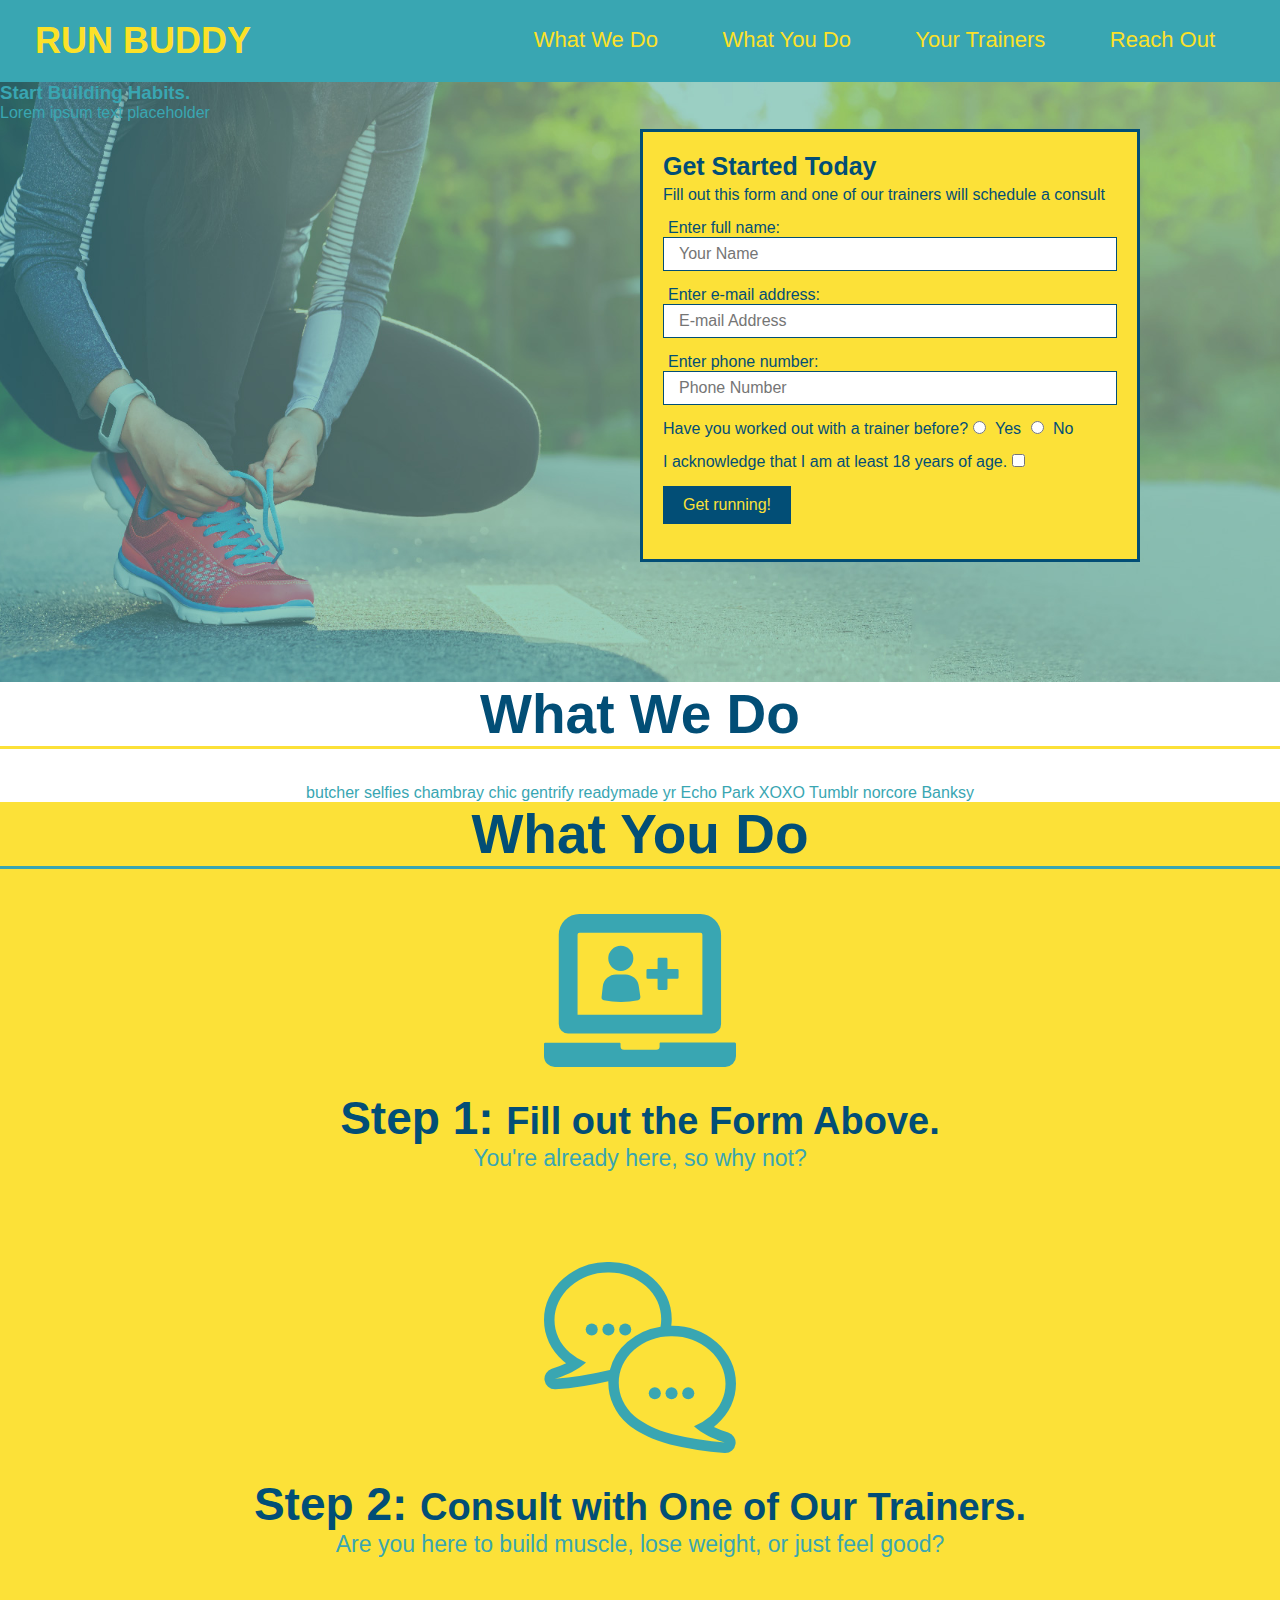
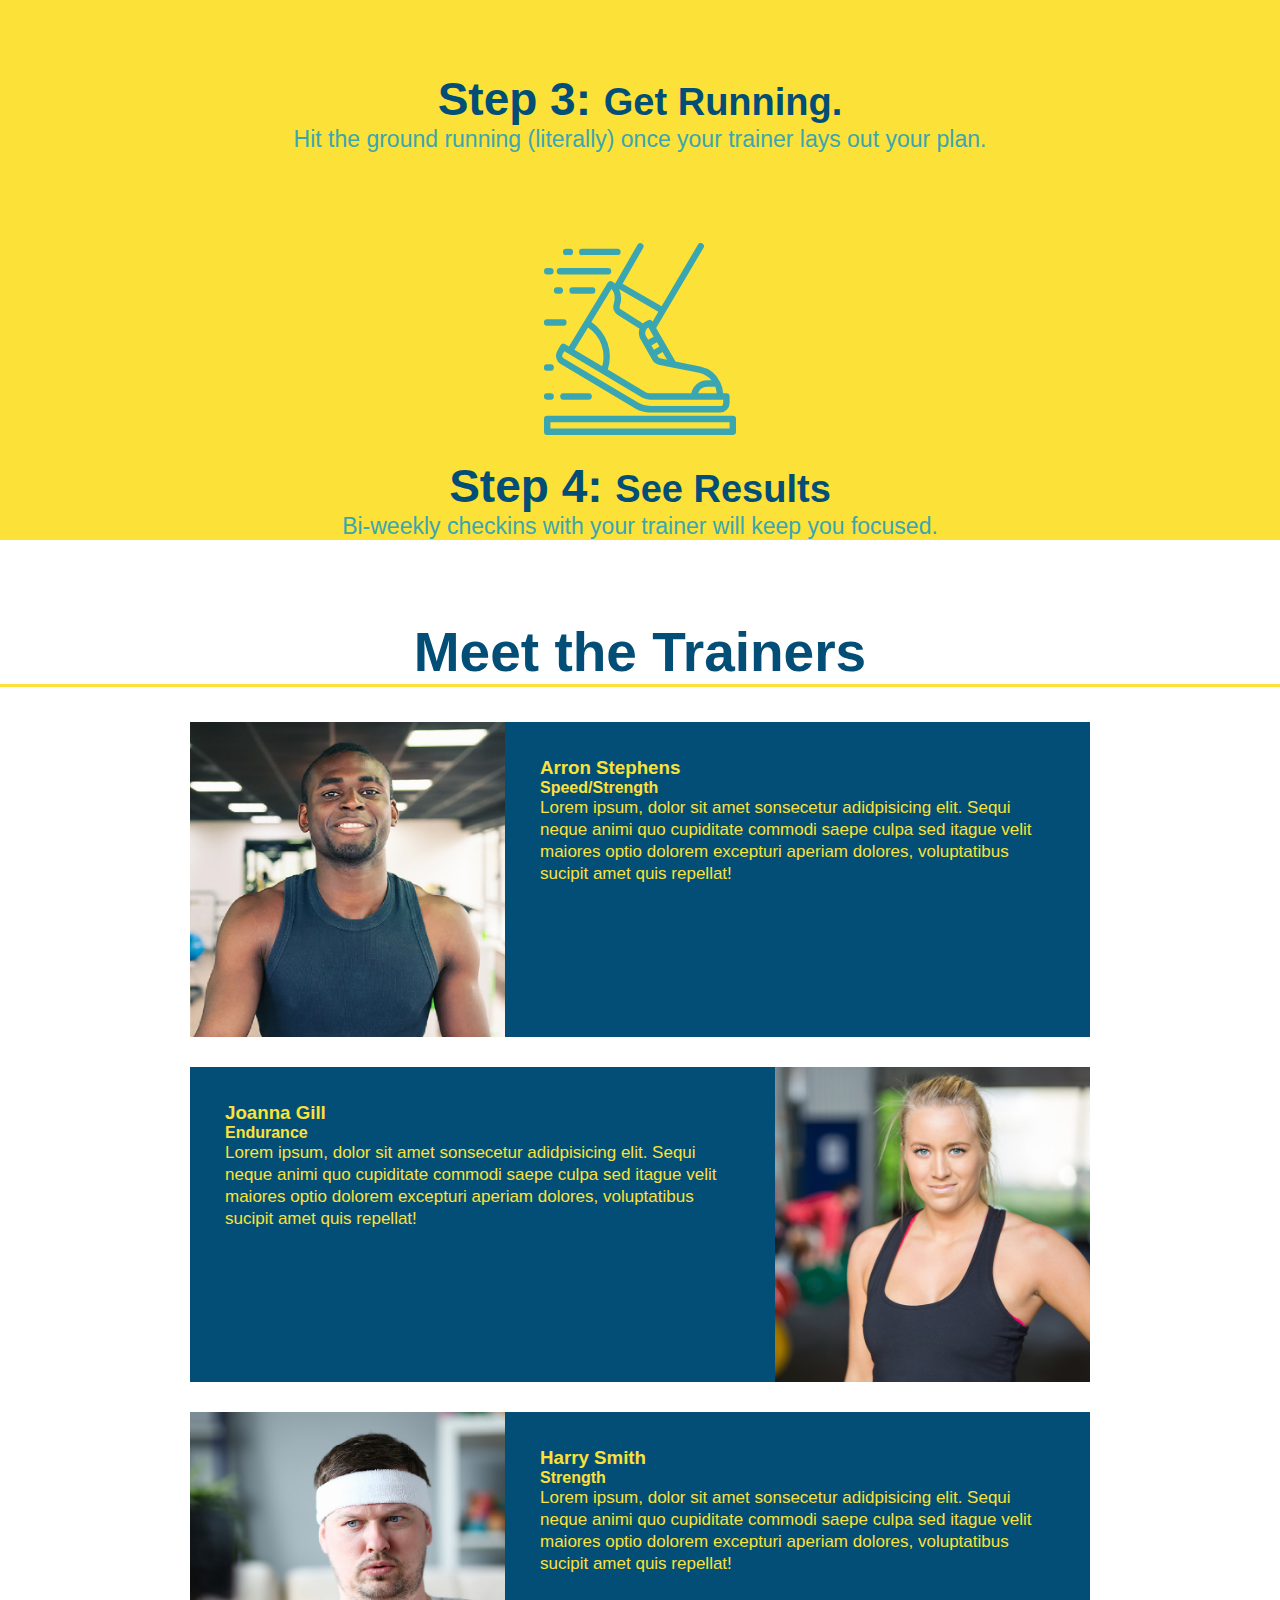
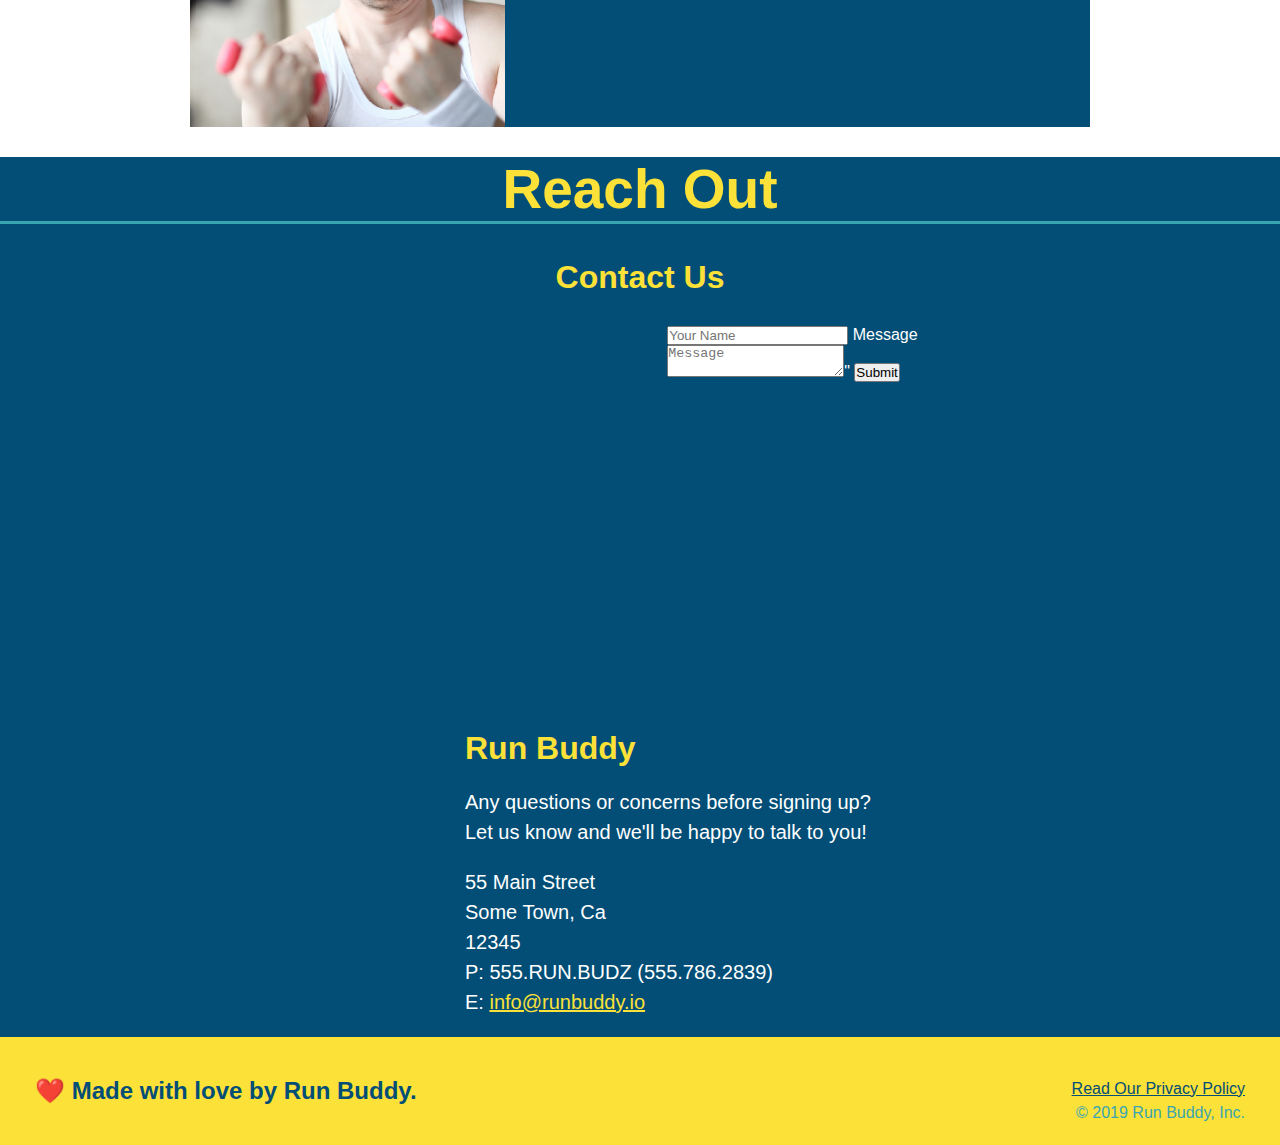
==== index.html @ 31c767a0 "add contact form" ====
<!DOCTYPE HTML>

<html lang="en">
    <head>
        <meta charset="UTF-8" />
        <title>Run Buddy</title>

        <link rel="stylesheet" href="./assets/css/style.css" />
    </head>
    <body>
       <!-- navigation-->  
        <header>
            <h1>
                <a href="/">RUN BUDDY</a>
            </h1>
            <nav>
                <!-- Unordered list element -->
                <ul>
                    <!-- List item element-->
                    
                    <li>
                        <!-- Anchor element -->
                        <a href="#what-we-do">What We Do</a>
                    </li>

                    <li>
                        <a href="#what-you-do">What You Do</a>
                    </li>

                    <li>
                        <a href="#your-trainers">Your Trainers</a>
                    </li>

                    <li>
                        <a href="#reach-out">Reach Out</a>
                    </li>
                </ul>
            </nav>
        </header>
        
        <!-- hero/jumbotron-->
        <section class="hero">
            <div>
                <h3>Start Building Habits.
                </h3>
                <p>Lorem ipsum text placeholder</p>
            </div>
            <div class="hero-form">
                <h3>Get Started Today</h3>
                <p>Fill out this form and one of our trainers will schedule a consult</p>
           <!-- Add form element -->
            <form>
                <label for="name"> Enter full name:</label>
                <input type="text" placeholder="Your Name" name="Name" id="name" class="form-input">
                <label for="email"> Enter e-mail address:</label>
                <input type="email" placeholder="E-mail Address" name="E-mail" id="email" class="form-input">
                <label for="phone"> Enter phone number:</label>
                <input type="tel" placeholder="Phone Number"   name="Phone Number" id="phone" class="form-input">
                <p>
                    Have you worked out with a trainer before?
                    <input type="radio" name="trainer-confirm" id="trainer-yes"  />
                    <label for="trainer-yes">Yes</label>
                    <input type="radio" name="trainer-confirm" id="trainer-no"  />
                    <label for="trainer-no">No</label>
                </p>
                <p>
                    I acknowledge that I am at least 18 years of age.
                    <input type="checkbox" name="age-verification" id="checkbox"  />
                </p>
                <p> 
                    <button type="submit">
                    Get running!
                    </button>
                </p>
            </form>
            </div>
        </section>

        <!-- "what we do" section-->
        <section id="what-we-do" class="intro">
            <h2 class="section-title primary-border">What We Do</h2>
            <p>
                butcher selfies chambray chic gentrify readymade yr Echo Park XOXO Tumblr norcore Banksy
            </p>
        </section>

        <!-- "what you do" section-->
        <section id="what-you-do" class="steps">
            <h2 class="section-title secondary-border">What You Do</h2>

            <div>
               <!--- insert this img element -->
               <img src= "./assets/images/step-1.svg" alt="" />
                <h3>Step 1: <span>Fill out the Form Above.</span></h3>
                <p>You're already here, so why not?</p>
            </div>

            <div>
                <img src="./assets/images/step-2.svg" alt=""  />
                <h3>Step 2: <span>Consult with One of Our Trainers.</span></h3>
                <p>Are you here to build muscle, lose weight, or just feel good?</p>
            
            </div>
            <div>
                <img src=".assets/images/step-3.svg" alt=""  />
                <h3>Step 3: <span>Get Running.</span></h3>
                <p>Hit the ground running (literally) once your trainer lays out your plan.</p>
            </div>

            <div>
                <img src="./assets/images/step-3.svg"  alt=""  />
                <h3>Step 4: <span>See Results</span></h3>
                <p>Bi-weekly checkins with your trainer will keep you focused.</p>
            </div>
        </section>

        <!-- "meet the trainers" section -->
        <section id="your-trainers" class="trainers">
            <h2 class="section-title primary-border">
                Meet the Trainers
            </h2>

            <!-- first trainer bio -->
            <article class="trainer">
                <img src="./assets/images/trainer-1.jpg" alt="Arron Stephens in his workout clothes, ready to pump iron"  />
                <div class="trainer-bio text-left">
                    <h3>Arron Stephens</h3>
                    <h4>Speed/Strength</h4>
                    <p>
                        Lorem ipsum, dolor sit amet sonsecetur adidpisicing elit.  Sequi neque animi quo cupiditate commodi saepe culpa sed
                        itague velit maiores optio dolorem excepturi aperiam dolores, voluptatibus sucipit amet quis repellat!
                    </p>
                </div>
            </article>

            <!-- second trainer bio -->
            <article class="trainer">
                <div class="trainer-bio text-left">
                    <h3>Joanna Gill</h3>
                    <h4>Endurance</h4>
                    <p>
                        Lorem ipsum, dolor sit amet sonsecetur adidpisicing elit.  Sequi neque animi quo cupiditate commodi saepe culpa sed
                        itague velit maiores optio dolorem excepturi aperiam dolores, voluptatibus sucipit amet quis repellat!
                    </p>
                </div>
                <img src="./assets/images/trainer-2.jpg" alt="Joanna Gill cooling off after a workout"  />
            </article>
        </section>

        <!-- third trainer bio -->
        <article class="trainer">
            <img src="./assets/images/trainer-3.jpg" alt="Harry Smith wearing a headband and lifting comically small pink weights"  />
            <div class="trainer-bio text-left">
                <h3>Harry Smith</h3>
                <h4>Strength</h4>
                <p>
                    Lorem ipsum, dolor sit amet sonsecetur adidpisicing elit.  Sequi neque animi quo cupiditate commodi saepe culpa sed
                    itague velit maiores optio dolorem excepturi aperiam dolores, voluptatibus sucipit amet quis repellat!
                </p>
            </div>
        </article>


        <!-- "reach out" section -->
        <section id="reach-out" class="contact">
            <h2 class="section-title secondary-border">Reach Out</h2>
            <div class="contact-info">
                <h3>Contact Us</h3>
            
                <iframe src="https://www.google.com/maps/embed?pb=!1m18!1m12!1m3!1d2915.155380725104!2d-88.1440228851088!3d43.05919949865551!2m3!1f0!2f0!3f0!3m2!1i1024!2i768!4f13.1!3m3!1m2!1s0x88050716e7b6f20f%3A0x43054114eb989e42!2s18475%20Le%20Chateau%20Dr%2C%20Brookfield%2C%20WI%2053045!5e0!3m2!1sen!2sus!4v1653885975259!5m2!1sen!2sus" 
                style="border:0;" 
                allowfullscreen="" 
                loading="lazy">
                </iframe>
                <div class="contact-form"> 
                    <form>
                        <label for="contact-name" placeholder="Your Name"></label>
                        <input type="text" id="contact-name" placeholder="Your Name" />
    
                        <label for="contact-message">Message</label>
                        <textarea id="contact-message" placeholder="Message"></textarea>"
    
                        <button type="submit">Submit</button>
                    </form>
                </div>
                <div>
                    <h3>Run Buddy</h3>
                    <p>
                      Any questions or concerns before signing up?
                      <br />
                      Let us know and we'll be happy to talk to you!
                    </p>
                    <address>
                      55 Main Street <br />
                      Some Town, Ca <br />
                      12345<br />
                      P: 555.RUN.BUDZ (555.786.2839)<br />
                      E: <a href="mailto:info@runbuddy.io">info@runbuddy.io</a>
                    </address>
                </div>
            </div>
        </section>

        <!-- footer -->
        <footer>
            <h2>❤️ Made with love by Run Buddy.</h2>
            <div>
                <a href="./privacy-policy.html">Read Our Privacy Policy</a><br />
                &copy; 2019 Run Buddy, Inc.
            </div>
            
        </footer>
    </body>
</html>
---- assets/css/style.css ----
* {
    margin: 0;
    padding: 0;
    box-sizing: border-box;
}

body {
    /* more on this crazy alphanumerical value in a minute! */
    color: #39a6b2;
    font-family: Helvetica, Arial, sans-serif;
    
  }
/*apply styles to <header> */
header {
    padding: 20px 35px;
    background-color: #39a6b2;
  }

header h1 {
      font-weight: bold;
      font-size: 36px;
      color: #fce138;
      margin: 0;
      display: inline;
  }

header a {
    text-decoration: none;  
    color: #fce128
    }

header nav {
    float: right;
    margin: 7px 0;
}

header nav ul li {
    display: inline;
}

header nav ul li a {
    margin: 0 30px;
    font-weight: lighter;
    font-size: 22px;
}

footer {
    background: #fce138;
    width: 100%;
    padding: 40px 35px;
}

footer h2 {
    display: inline;
    color: #024e76;
    margin: 0;
}

footer div {
    float: right;
    line-height:1.5;
    text-align:right;
}

footer a {
    color: #024e76;
}

/*hero Style Start */
.hero {
    background-image: url("../images/hero-bg.jpeg");
    height: 600px;
    background-size: cover;
    background-position: center;
    position: relative;
}

.hero-form{
    border: 3px solid #024e76;
    background-color: #fce138;
    padding: 20px;
    width: 500px;
    color: #024e76;
    position: absolute;
    bottom: 120px;
    right: 140px;
}

.hero-form h3 {
    margin: 0;
    font-size: 25px;
}

.hero-form p {
    margin: 5px 0 15px 0;
}

.form-input {
    border: 1px solid #024e76;
    display: block;
    padding: 7px 15px;
    font-size: 16px;
    color: #024e76;
    width: 100%;
    margin-bottom: 15px;
}

.hero-form label {
    margin: 0 5px;
}

.hero-form button {
    color: #fce138;
    background-color: #024e76;
    border: none;
    padding: 10px 20px;
    font-size: 16px;
}

/*Hero Style End*/
.section-title {
    font-size: 55px;
    color: #024e76;
    margin-bottom: 35px;
    padding: 0 100 px 20 px 100 px;
    border-bottom: 3px solid;
    border-color: #fce138;
}

.primary-border {
    border-color: #fce138;
}

.secondary-border {
    border-color: #39a6b2;
}

.intro {
    text-align: center;
}

.intro h2 {
    font-size: 55px;
    color: #024e76;
    margin-bottom: 35px;
    padding: 0 100 px 20 px 100 px;
    border-bottom: 3px solid;
    border-color: #fce138;
}

.steps {
    text-align: center;
    background: #fce138;
}

.steps div {
    margin-bottom: 80px;
}

.steps img {
    width: 15%;
    margin: 10px 0;
}

.steps h3 {
    color: #024e76;
    font-size: 46px;
    margin-top: 10px;
}

.steps p {
    color: #39a6b2;
    font-size: 23px;
}

.steps span {
    font-size: 38px;
}

.trainers {
    text-align: center;
}

.trainer {
    width: 900px;
    margin: 0 auto 30px auto;
    background: #024e76;
    color: #fce138;
    overflow: auto;
}

.trainer img {
    width: 35%;
    float: left;
}

.trainer-bio {
    padding: 35px;
    float: left;
    width: 65%;
}

.text-left {
    text-align: left;
}

.text-right {
    text-align: right;
}

trainer-bio h3 {
    font-size: 32px;
    margin-bottom: 8px;
}

trainer-bio h4 {
    font-weight: lighter;
    font-size: 26px;
    margin-bottom: 25px;
}

.trainer-bio p {
    font-size: 17px;
    line-height: 1.3;
}

/* Contact section start */

.contact {
    background-color: #024e76;
    text-align: center;
}

.contact h2 {
    color:#fce138;
}

.contact-info iframe {
    width: 400px;
    height: 400px;
  }

.contact-info div {
    width: 410px;
    display: inline-block;
    vertical-align:top;
    text-align:left;
    margin: 30px 0 0 60px;
    color: white;
  }

  .contact-info h3 {
    color: #fce138;
    font-size: 32px;
  }
  
  .contact-info p, .contact-info address {
    margin: 20px 0;
    line-height: 1.5;
    font-size: 20px;
    font-style: normal;
  }
  
  .contact-info a {
    color: #fce138;
  }
  
  /* REACH OUT STYLES END */
/* Contact section end */
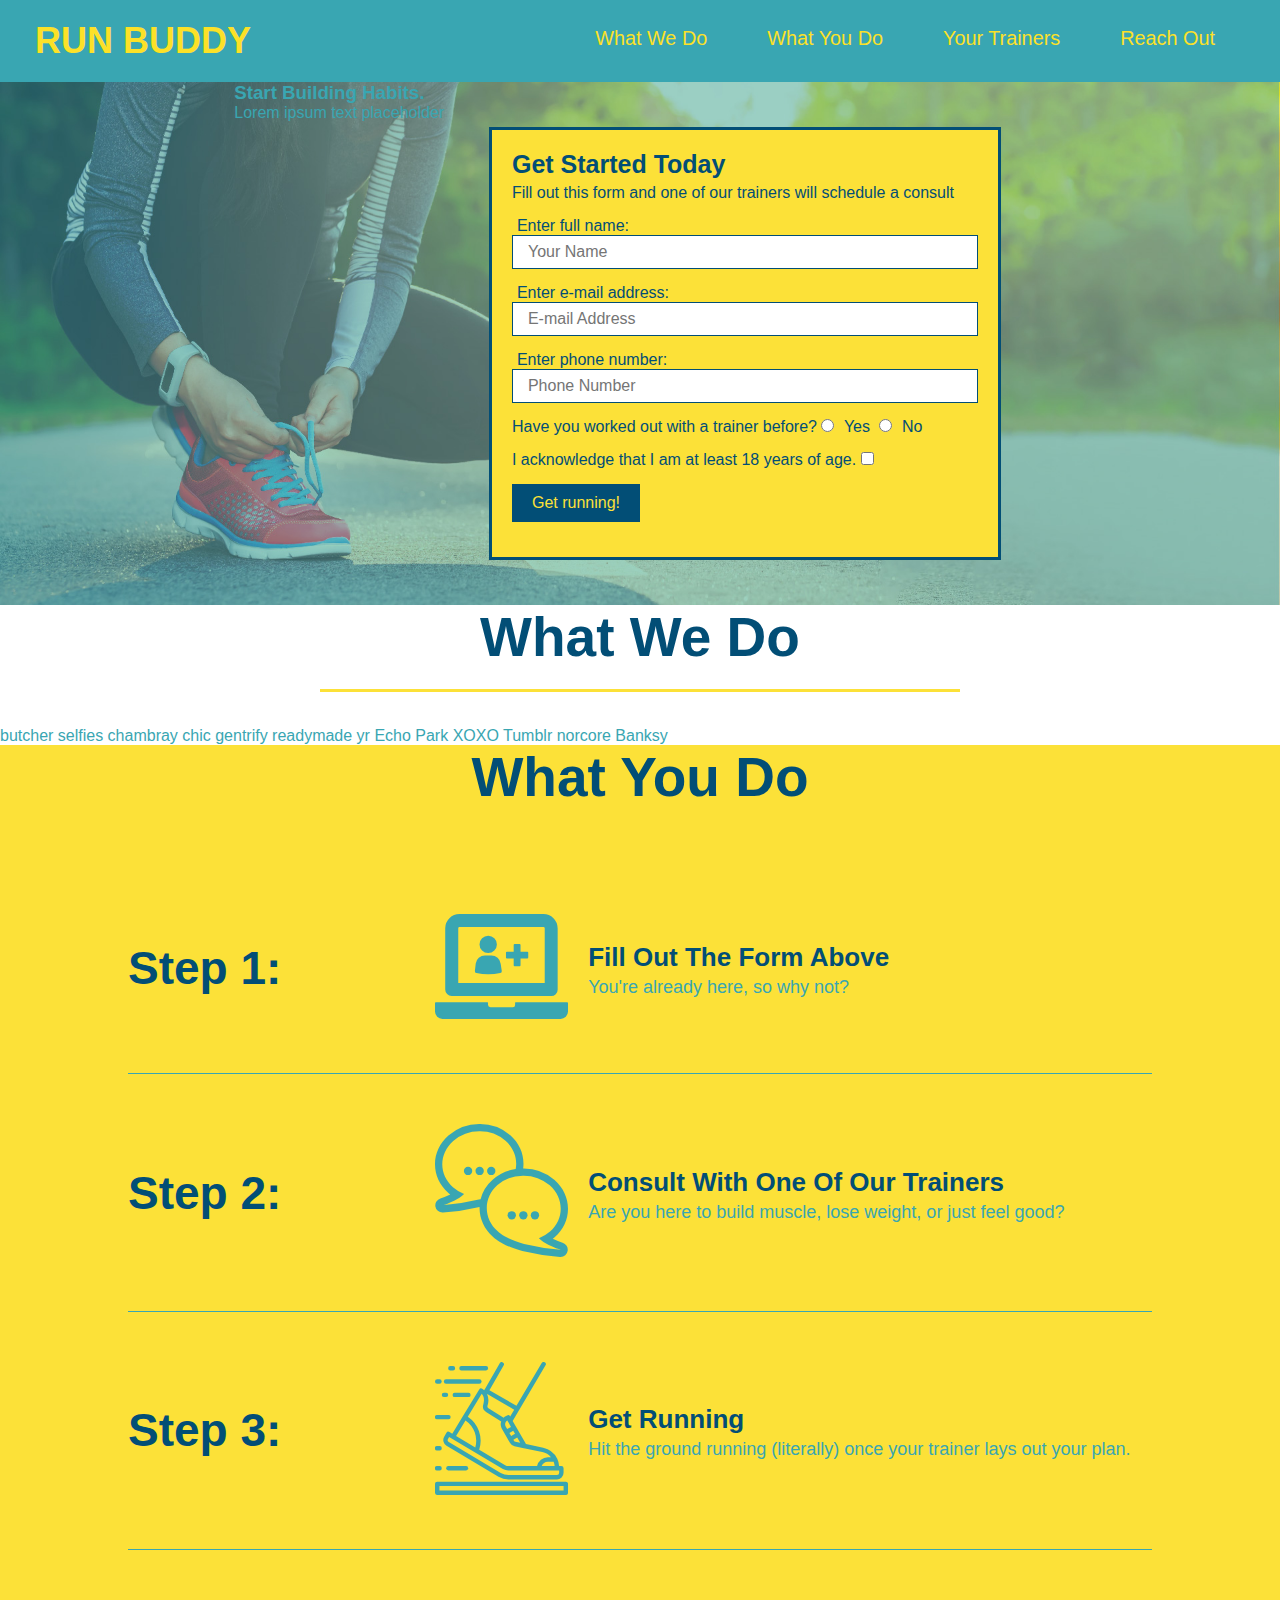
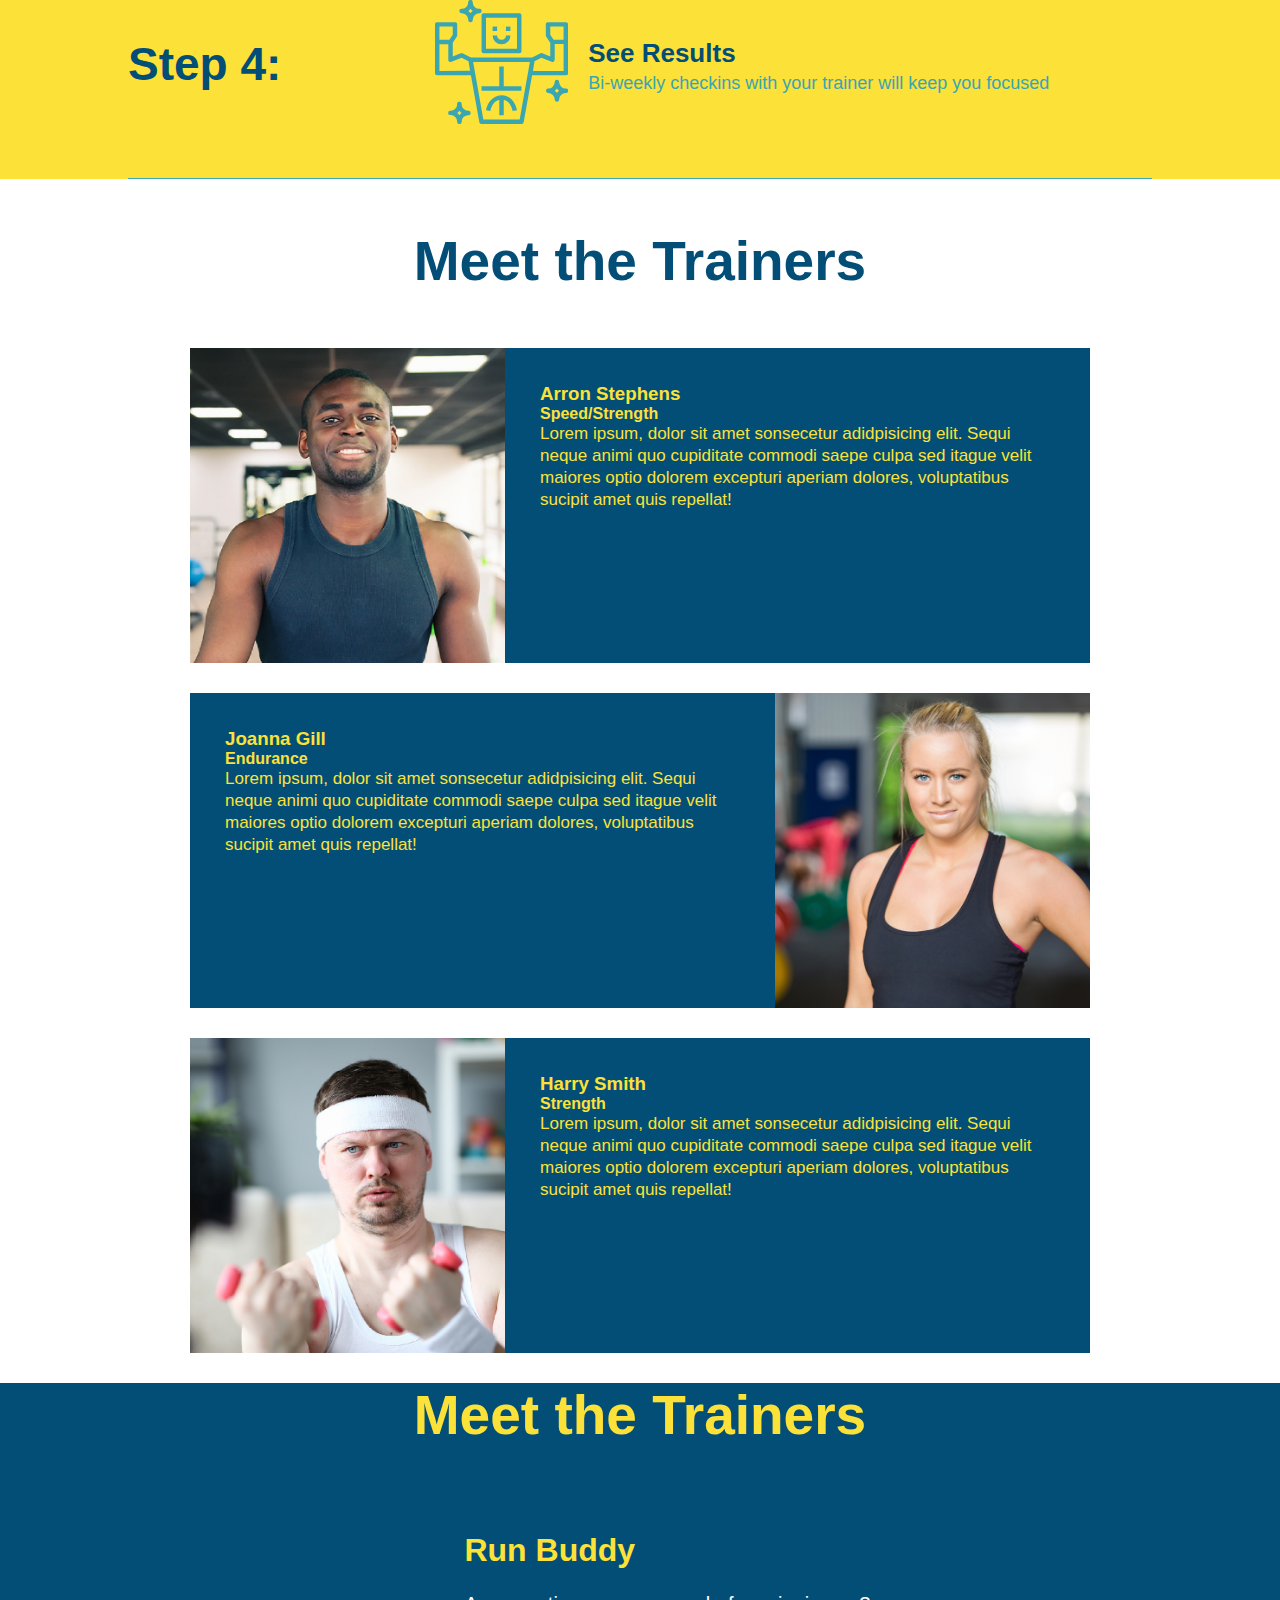
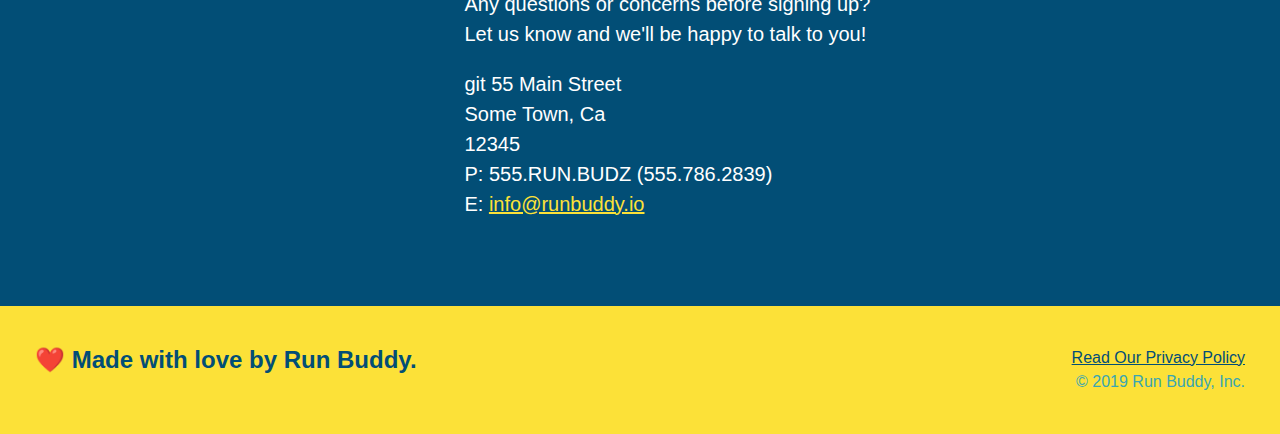
==== commit 5d36ef5c: "add flexbox to the steps" ====
--- a/index.html
+++ b/index.html
@@ -78,47 +78,81 @@
 
         <!-- "what we do" section-->
         <section id="what-we-do" class="intro">
-            <h2 class="section-title primary-border">What We Do</h2>
-            <p>
-                butcher selfies chambray chic gentrify readymade yr Echo Park XOXO Tumblr norcore Banksy
-            </p>
+           <div class="flex-row">
+                <h2 class="section-title primary-border">What We Do</h2>
+            </div>
+            <div class="flex-row">
+                <p>
+                    butcher selfies chambray chic gentrify readymade yr Echo Park XOXO Tumblr norcore Banksy
+                </p>
+            </div>
+            
         </section>
 
         <!-- "what you do" section-->
         <section id="what-you-do" class="steps">
-            <h2 class="section-title secondary-border">What You Do</h2>
-
-            <div>
-               <!--- insert this img element -->
-               <img src= "./assets/images/step-1.svg" alt="" />
-                <h3>Step 1: <span>Fill out the Form Above.</span></h3>
-                <p>You're already here, so why not?</p>
-            </div>
-
-            <div>
-                <img src="./assets/images/step-2.svg" alt=""  />
-                <h3>Step 2: <span>Consult with One of Our Trainers.</span></h3>
-                <p>Are you here to build muscle, lose weight, or just feel good?</p>
-            
-            </div>
-            <div>
-                <img src=".assets/images/step-3.svg" alt=""  />
-                <h3>Step 3: <span>Get Running.</span></h3>
-                <p>Hit the ground running (literally) once your trainer lays out your plan.</p>
-            </div>
-
-            <div>
-                <img src="./assets/images/step-3.svg"  alt=""  />
-                <h3>Step 4: <span>See Results</span></h3>
-                <p>Bi-weekly checkins with your trainer will keep you focused.</p>
-            </div>
+            <div class="flex-row">
+                <h2 class="section-title secondary-border">What You Do</h2>
+            </div>
+            <div class="step">
+                <h3>Step 1:</h3>
+                <div class="step-info">
+                  <div class="step-img">
+                    <img src="./assets/images/step-1.svg" alt="" />
+                  </div>
+                  <div class="step-text">
+                    <h4>Fill Out The Form Above</h4>
+                    <p>You're already here, so why not?</p>
+                  </div>
+                </div>
+              </div>
+              <div class="step">
+                <h3>Step 2:</h3>
+                <div class="step-info">
+                  <div class="step-img">
+                    <img src="./assets/images/step-2.svg" alt="" />
+                  </div>
+                  <div class="step-text">
+                    <h4>Consult With One Of Our Trainers</h4>
+                    <p>Are you here to build muscle, lose weight, or just feel good?</p>
+                  </div>
+                </div>
+              </div>
+              <div class="step">
+                <h3>Step 3:</h3>
+                <div class="step-info">
+                  <div class="step-img">
+                    <img src="./assets/images/step-3.svg" alt="" />
+                  </div>
+                  <div class="step-text">
+                    <h4>Get Running</h4>
+                    <p>Hit the ground running (literally) once your trainer lays out your plan.</p>
+                  </div>
+                </div>
+              </div>
+              <div class="step">
+                <h3>Step 4:</h3>
+                <div class="step-info">
+                  <div class="step-img">
+                    <img src="./assets/images/step-4.svg" alt="" />
+                  </div>
+                  <div class="step-text">
+                    <h4>See Results</h4>
+                    <p>Bi-weekly checkins with your trainer will keep you focused</p>
+                  </div>
+                </div>
+              </div>
+            
         </section>
 
         <!-- "meet the trainers" section -->
         <section id="your-trainers" class="trainers">
-            <h2 class="section-title primary-border">
-                Meet the Trainers
-            </h2>
+            <div class="flex-row">
+                <h2 class="section-title primary-border">
+                    Meet the Trainers
+                </h2>
+            </div>
+            
 
             <!-- first trainer bio -->
             <article class="trainer">
@@ -163,26 +197,17 @@
 
         <!-- "reach out" section -->
         <section id="reach-out" class="contact">
-            <h2 class="section-title secondary-border">Reach Out</h2>
+            <div class="flex-row">
+                <h2 class="section-title primary-border">
+                    Meet the Trainers
+                </h2>
+            </div>
             <div class="contact-info">
-                <h3>Contact Us</h3>
-            
                 <iframe src="https://www.google.com/maps/embed?pb=!1m18!1m12!1m3!1d2915.155380725104!2d-88.1440228851088!3d43.05919949865551!2m3!1f0!2f0!3f0!3m2!1i1024!2i768!4f13.1!3m3!1m2!1s0x88050716e7b6f20f%3A0x43054114eb989e42!2s18475%20Le%20Chateau%20Dr%2C%20Brookfield%2C%20WI%2053045!5e0!3m2!1sen!2sus!4v1653885975259!5m2!1sen!2sus" 
                 style="border:0;" 
                 allowfullscreen="" 
                 loading="lazy">
                 </iframe>
-                <div class="contact-form"> 
-                    <form>
-                        <label for="contact-name" placeholder="Your Name"></label>
-                        <input type="text" id="contact-name" placeholder="Your Name" />
-    
-                        <label for="contact-message">Message</label>
-                        <textarea id="contact-message" placeholder="Message"></textarea>"
-    
-                        <button type="submit">Submit</button>
-                    </form>
-                </div>
                 <div>
                     <h3>Run Buddy</h3>
                     <p>
@@ -190,7 +215,7 @@
                       <br />
                       Let us know and we'll be happy to talk to you!
                     </p>
-                    <address>
+                    <address>git 
                       55 Main Street <br />
                       Some Town, Ca <br />
                       12345<br />
--- a/assets/css/style.css
+++ b/assets/css/style.css
@@ -14,6 +14,9 @@
 header {
     padding: 20px 35px;
     background-color: #39a6b2;
+    display: flex;
+    justify-content: space-between;
+    flex-wrap: wrap;
   }
 
 header h1 {
@@ -21,7 +24,6 @@
       font-size: 36px;
       color: #fce138;
       margin: 0;
-      display: inline;
   }
 
 header a {
@@ -30,34 +32,38 @@
     }
 
 header nav {
-    float: right;
     margin: 7px 0;
 }
 
-header nav ul li {
-    display: inline;
+header nav ul {
+    display: flex;
+    flex-wrap: wrap;
+    justify-content: space-between;
+    align-items: center;
+    list-style: none;
 }
 
 header nav ul li a {
     margin: 0 30px;
     font-weight: lighter;
-    font-size: 22px;
+    font-size: 1.55vw;
 }
 
 footer {
     background: #fce138;
     width: 100%;
     padding: 40px 35px;
+    display: flex;
+    justify-content: space-between;
+    flex-wrap: wrap;
 }
 
 footer h2 {
-    display: inline;
     color: #024e76;
     margin: 0;
 }
 
 footer div {
-    float: right;
     line-height:1.5;
     text-align:right;
 }
@@ -69,21 +75,36 @@
 /*hero Style Start */
 .hero {
     background-image: url("../images/hero-bg.jpeg");
-    height: 600px;
+   
     background-size: cover;
     background-position: center;
-    position: relative;
+    display: flex;
+    justify-content: center;
+    flex-wrap: wrap;
+}
+
+.hero-cta {
+    width: 35%;
+    text-align:right;
+    margin: 3.5%;
+    color: #fff;
+    font-size: 18px;
+    line-height: 1.3;
+}
+
+.hero-cta h2 {
+    font-style: italic;
+    font-size: 55px;
+    color: #fce138;
 }
 
 .hero-form{
     border: 3px solid #024e76;
     background-color: #fce138;
     padding: 20px;
-    width: 500px;
-    color: #024e76;
-    position: absolute;
-    bottom: 120px;
-    right: 140px;
+    color: #024e76;
+    width: 40%;
+    margin: 3.5%;
 }
 
 .hero-form h3 {
@@ -122,9 +143,11 @@
     font-size: 55px;
     color: #024e76;
     margin-bottom: 35px;
-    padding: 0 100 px 20 px 100 px;
-    border-bottom: 3px solid;
     border-color: #fce138;
+    padding-bottom: 20px;
+    text-align: center;
+    margin: 0 auto 35px auto;
+    width: 50%;
 }
 
 .primary-border {
@@ -135,8 +158,8 @@
     border-color: #39a6b2;
 }
 
-.intro {
-    text-align: center;
+.intro p {
+    text-align:center;
 }
 
 .intro h2 {
@@ -149,37 +172,59 @@
 }
 
 .steps {
-    text-align: center;
     background: #fce138;
 }
 
-.steps div {
-    margin-bottom: 80px;
-}
-
-.steps img {
-    width: 15%;
-    margin: 10px 0;
-}
-
-.steps h3 {
+
+.step {
+    margin: 50px auto;
+    padding-bottom: 50px;
+    width: 80%;
+    border-bottom: 1px solid #39a6b2;
+    display:flex;
+    flex-wrap: wrap;
+    align-items: center;
+    justify-content: space-between;
+}
+
+
+.step h3 {
     color: #024e76;
     font-size: 46px;
-    margin-top: 10px;
-}
-
-.steps p {
+    flex:1 30%;
+}
+
+.step-info {
+    flex: 2 70%;
+    display:flex;
+    flex-wrap:wrap;
+    align-items: center;
+}
+
+.step-text p {
     color: #39a6b2;
-    font-size: 23px;
-}
-
-.steps span {
-    font-size: 38px;
-}
-
-.trainers {
-    text-align: center;
-}
+    font-size: 18px;
+}
+
+.step-text h4 {
+    font-size: 26px;
+    line-height: 1.5;
+    color: #024e76;
+}
+
+.step-img {
+    flex: 1 12%;
+    margin-right: 20px;
+}
+
+.step-text {
+    flex: 12;
+}
+
+.step-img {
+    max-width: 100%;
+}
+
 
 .trainer {
     width: 900px;
@@ -208,6 +253,10 @@
     text-align: right;
 }
 
+.flex-row {
+    display:flex;
+}
+
 trainer-bio h3 {
     font-size: 32px;
     margin-bottom: 8px;
@@ -228,7 +277,7 @@
 
 .contact {
     background-color: #024e76;
-    text-align: center;
+    
 }
 
 .contact h2 {
@@ -267,4 +316,3 @@
   
   /* REACH OUT STYLES END */
 /* Contact section end */
-
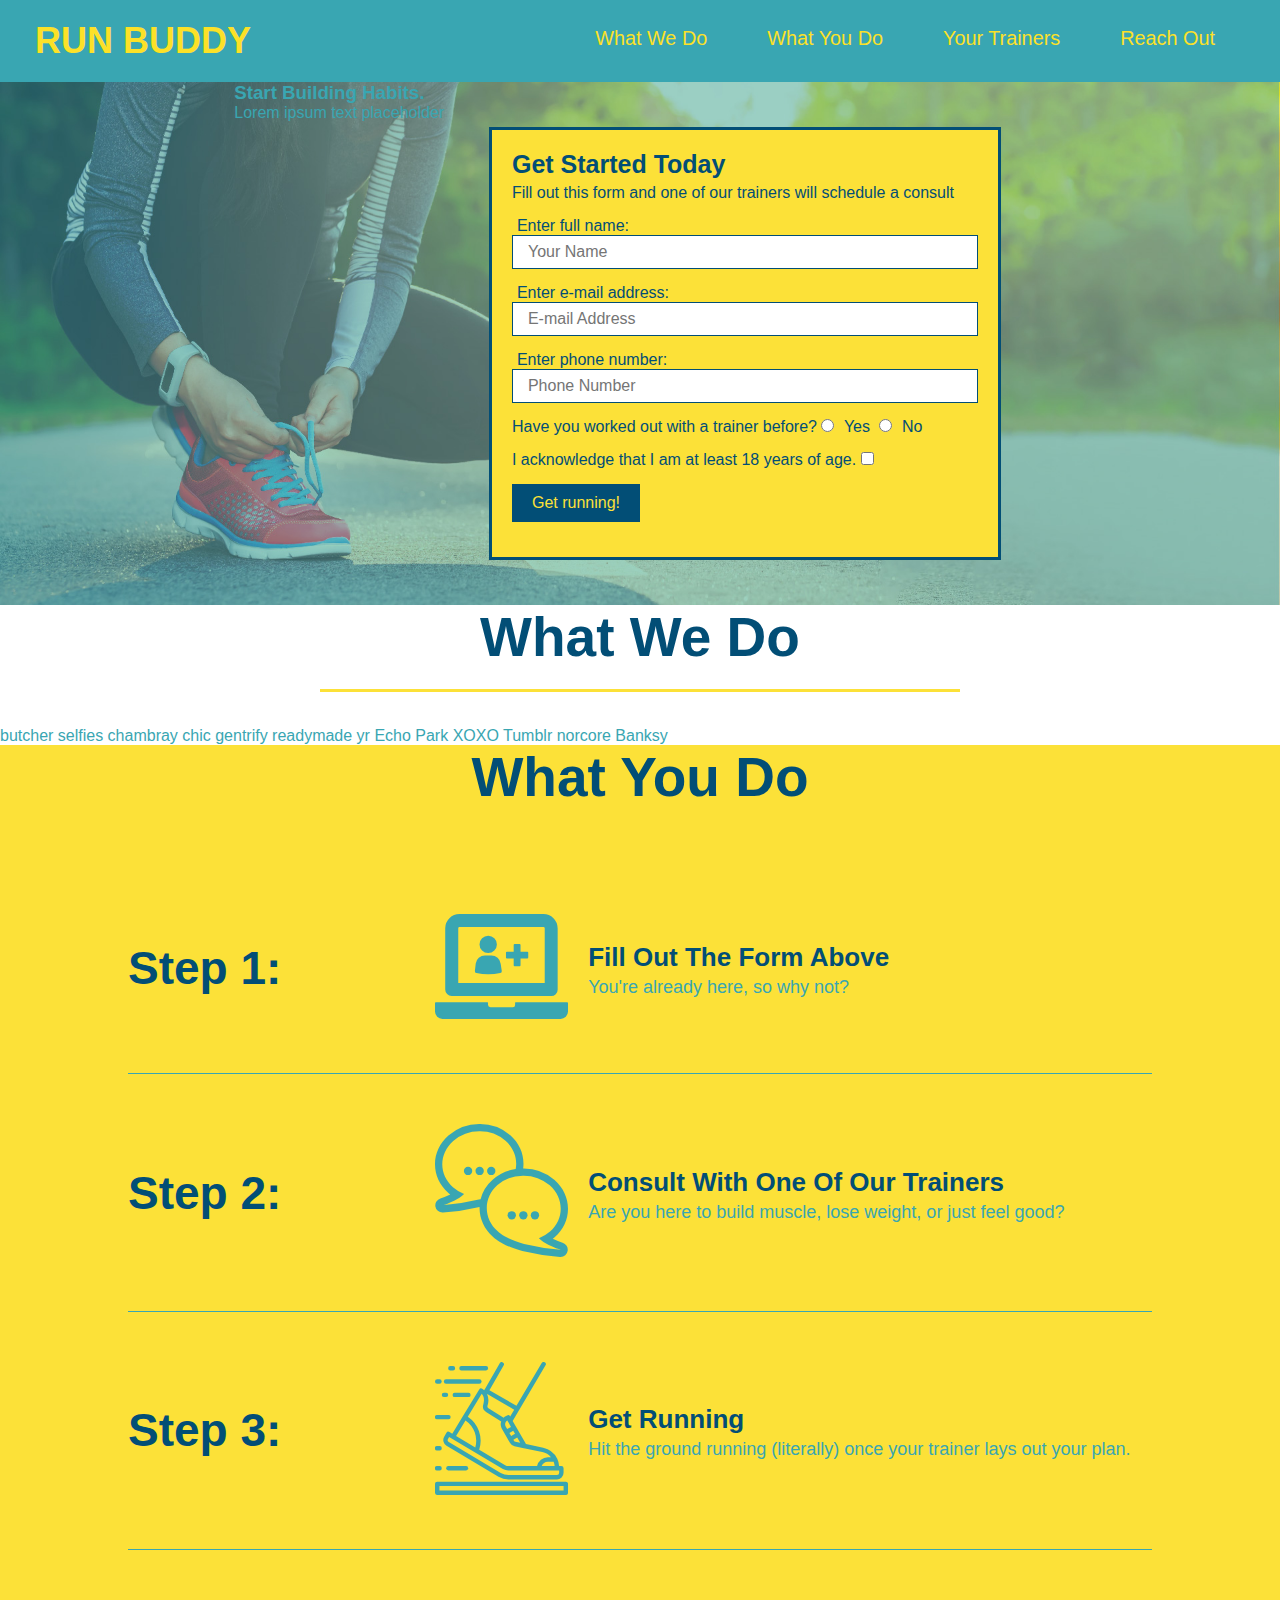
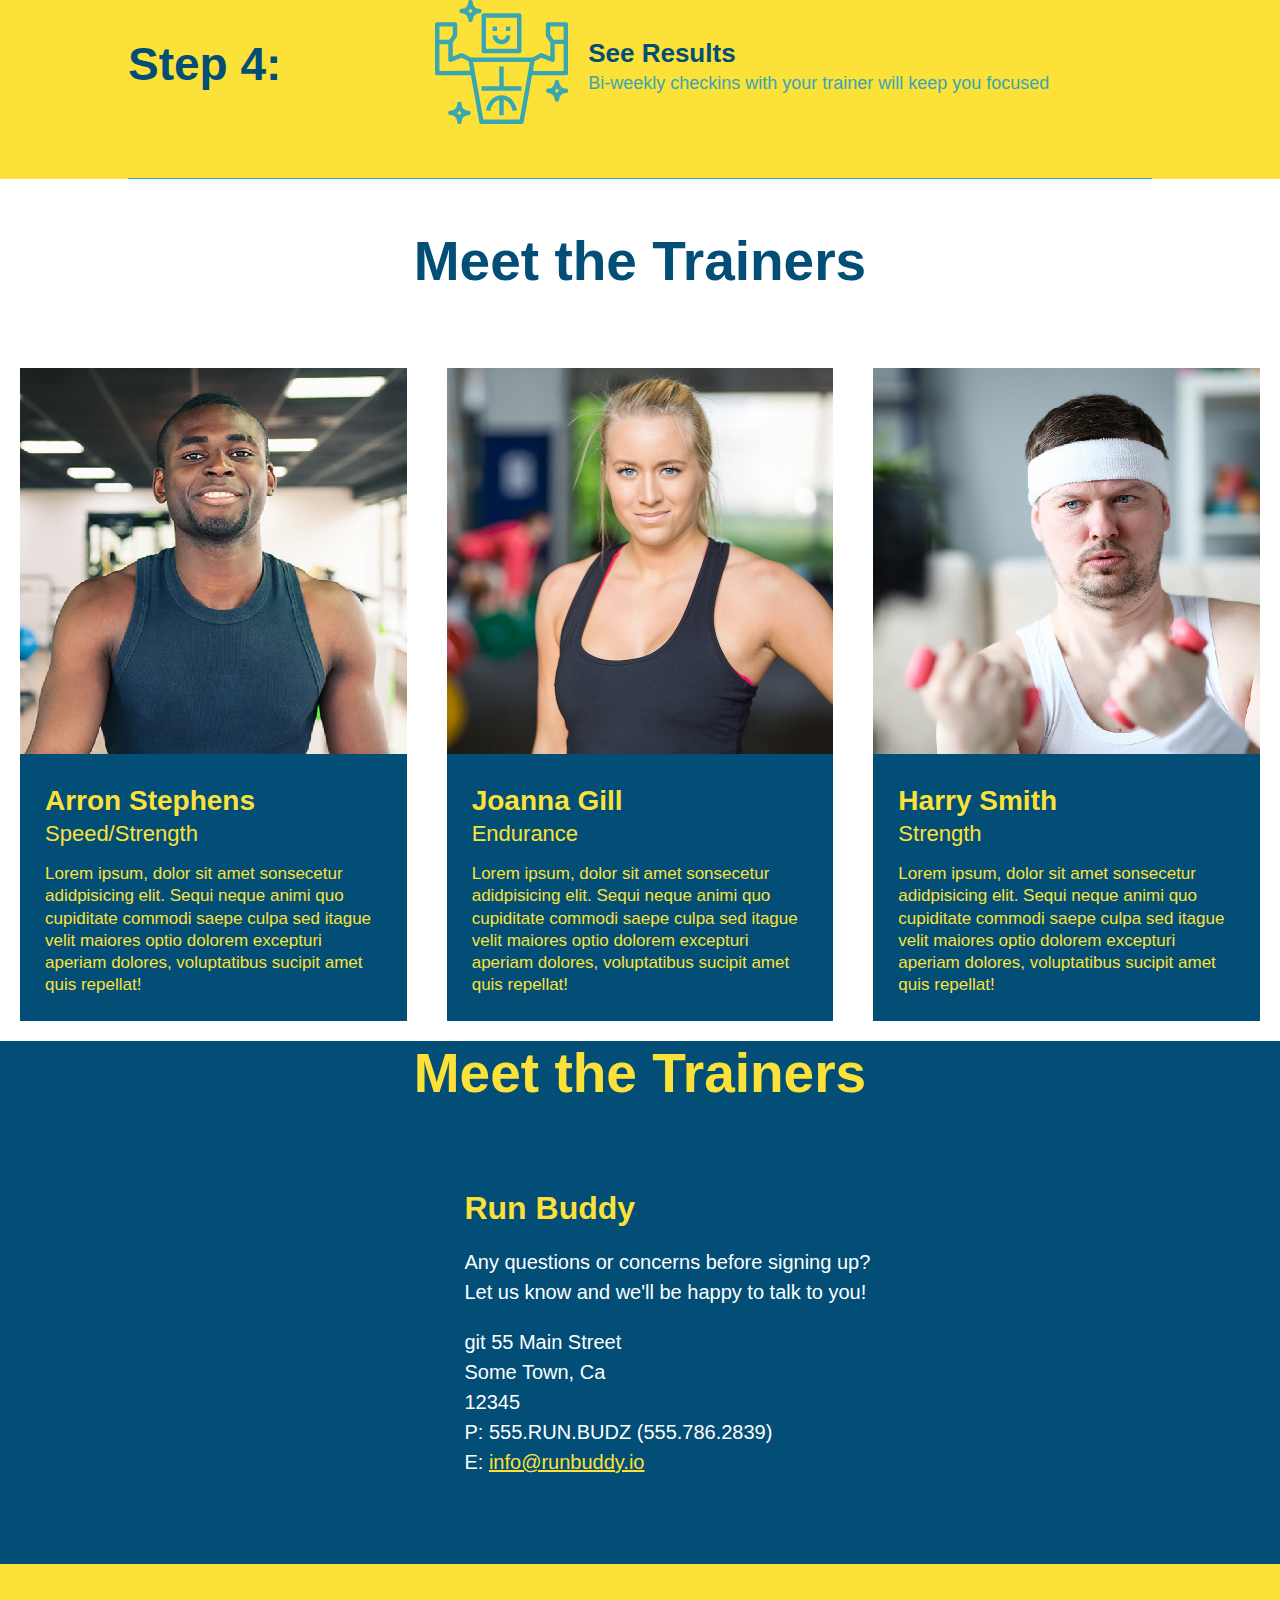
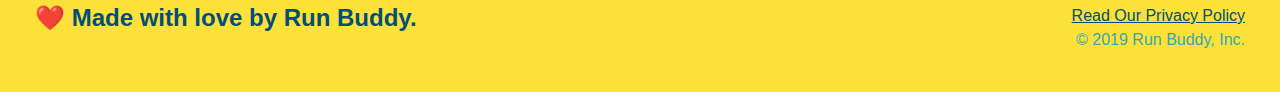
==== commit 01b13eea: "add flexbox to the trainers" ====
--- a/index.html
+++ b/index.html
@@ -146,54 +146,57 @@
         </section>
 
         <!-- "meet the trainers" section -->
-        <section id="your-trainers" class="trainers">
+        <section id="your-trainers">
             <div class="flex-row">
                 <h2 class="section-title primary-border">
                     Meet the Trainers
                 </h2>
             </div>
             
-
-            <!-- first trainer bio -->
-            <article class="trainer">
-                <img src="./assets/images/trainer-1.jpg" alt="Arron Stephens in his workout clothes, ready to pump iron"  />
-                <div class="trainer-bio text-left">
-                    <h3>Arron Stephens</h3>
-                    <h4>Speed/Strength</h4>
-                    <p>
-                        Lorem ipsum, dolor sit amet sonsecetur adidpisicing elit.  Sequi neque animi quo cupiditate commodi saepe culpa sed
-                        itague velit maiores optio dolorem excepturi aperiam dolores, voluptatibus sucipit amet quis repellat!
-                    </p>
-                </div>
-            </article>
-
-            <!-- second trainer bio -->
-            <article class="trainer">
-                <div class="trainer-bio text-left">
-                    <h3>Joanna Gill</h3>
-                    <h4>Endurance</h4>
-                    <p>
-                        Lorem ipsum, dolor sit amet sonsecetur adidpisicing elit.  Sequi neque animi quo cupiditate commodi saepe culpa sed
-                        itague velit maiores optio dolorem excepturi aperiam dolores, voluptatibus sucipit amet quis repellat!
-                    </p>
-                </div>
-                <img src="./assets/images/trainer-2.jpg" alt="Joanna Gill cooling off after a workout"  />
-            </article>
-        </section>
-
-        <!-- third trainer bio -->
-        <article class="trainer">
-            <img src="./assets/images/trainer-3.jpg" alt="Harry Smith wearing a headband and lifting comically small pink weights"  />
-            <div class="trainer-bio text-left">
-                <h3>Harry Smith</h3>
-                <h4>Strength</h4>
-                <p>
-                    Lorem ipsum, dolor sit amet sonsecetur adidpisicing elit.  Sequi neque animi quo cupiditate commodi saepe culpa sed
-                    itague velit maiores optio dolorem excepturi aperiam dolores, voluptatibus sucipit amet quis repellat!
-                </p>
-            </div>
-        </article>
-
+            <div class="trainers">
+                <!-- first trainer bio -->
+                <article class="trainer">
+                    <img src="./assets/images/trainer-1.jpg" alt="Arron Stephens in his workout clothes, ready to pump iron"  />
+                    <div class="trainer-bio">
+                        <h3 class="trainer-name">Arron Stephens</h3>
+                        <h4 class="trainer-role">Speed/Strength</h4>
+                        <p>
+                            Lorem ipsum, dolor sit amet sonsecetur adidpisicing elit.  Sequi neque animi quo cupiditate commodi saepe culpa sed
+                            itague velit maiores optio dolorem excepturi aperiam dolores, voluptatibus sucipit amet quis repellat!
+                        </p>
+                    </div>
+                </article>
+    
+                <!-- second trainer bio -->
+                <article class="trainer">
+                    <img src="./assets/images/trainer-2.jpg" alt="Joanna Gill cooling off after a workout"  />
+                    <div class="trainer-bio">
+                        <h3 class="trainer-name">Joanna Gill</h3>
+                        <h4 class="trainer-role">Endurance</h4>
+                        <p>
+                            Lorem ipsum, dolor sit amet sonsecetur adidpisicing elit.  Sequi neque animi quo cupiditate commodi saepe culpa sed
+                            itague velit maiores optio dolorem excepturi aperiam dolores, voluptatibus sucipit amet quis repellat!
+                        </p>
+                    </div>
+                </article>
+            
+    
+                <!-- third trainer bio -->
+                <article class="trainer">
+                    <img src="./assets/images/trainer-3.jpg" alt="Harry Smith wearing a headband and lifting comically small pink weights"  />
+                    <div class="trainer-bio">
+                        <h3 class="trainer-name">Harry Smith</h3>
+                        <h4 class="trainer-role">Strength</h4>
+                        <p>
+                            Lorem ipsum, dolor sit amet sonsecetur adidpisicing elit.  Sequi neque animi quo cupiditate commodi saepe culpa sed
+                            itague velit maiores optio dolorem excepturi aperiam dolores, voluptatibus sucipit amet quis repellat!
+                        </p>
+                    </div>
+                </article>
+            </div>
+            
+           
+        </section>
 
         <!-- "reach out" section -->
         <section id="reach-out" class="contact">
--- a/assets/css/style.css
+++ b/assets/css/style.css
@@ -142,7 +142,7 @@
 .section-title {
     font-size: 55px;
     color: #024e76;
-    margin-bottom: 35px;
+    margin-bottom: 3px solid;
     border-color: #fce138;
     padding-bottom: 20px;
     text-align: center;
@@ -225,24 +225,28 @@
     max-width: 100%;
 }
 
+.trainers {
+    width: 100%;
+    margin: 0 auto;
+    display: flex;
+    flex-wrap: wrap;
+    justify-content: space-around;
+  }
 
 .trainer {
-    width: 900px;
-    margin: 0 auto 30px auto;
+    margin: 20px;
     background: #024e76;
     color: #fce138;
-    overflow: auto;
+    flex:1;
 }
 
 .trainer img {
-    width: 35%;
-    float: left;
+    width: 100%;
 }
 
 .trainer-bio {
-    padding: 35px;
-    float: left;
-    width: 65%;
+    padding: 25px;
+    line-height: 1.3;
 }
 
 .text-left {
@@ -257,20 +261,18 @@
     display:flex;
 }
 
-trainer-bio h3 {
-    font-size: 32px;
-    margin-bottom: 8px;
-}
-
-trainer-bio h4 {
+.trainer-bio h3 {
+    font-size: 28px;   
+}
+
+.trainer-bio h4 {
     font-weight: lighter;
-    font-size: 26px;
-    margin-bottom: 25px;
+    font-size: 22px;
+    margin-bottom: 15px;
 }
 
 .trainer-bio p {
     font-size: 17px;
-    line-height: 1.3;
 }
 
 /* Contact section start */
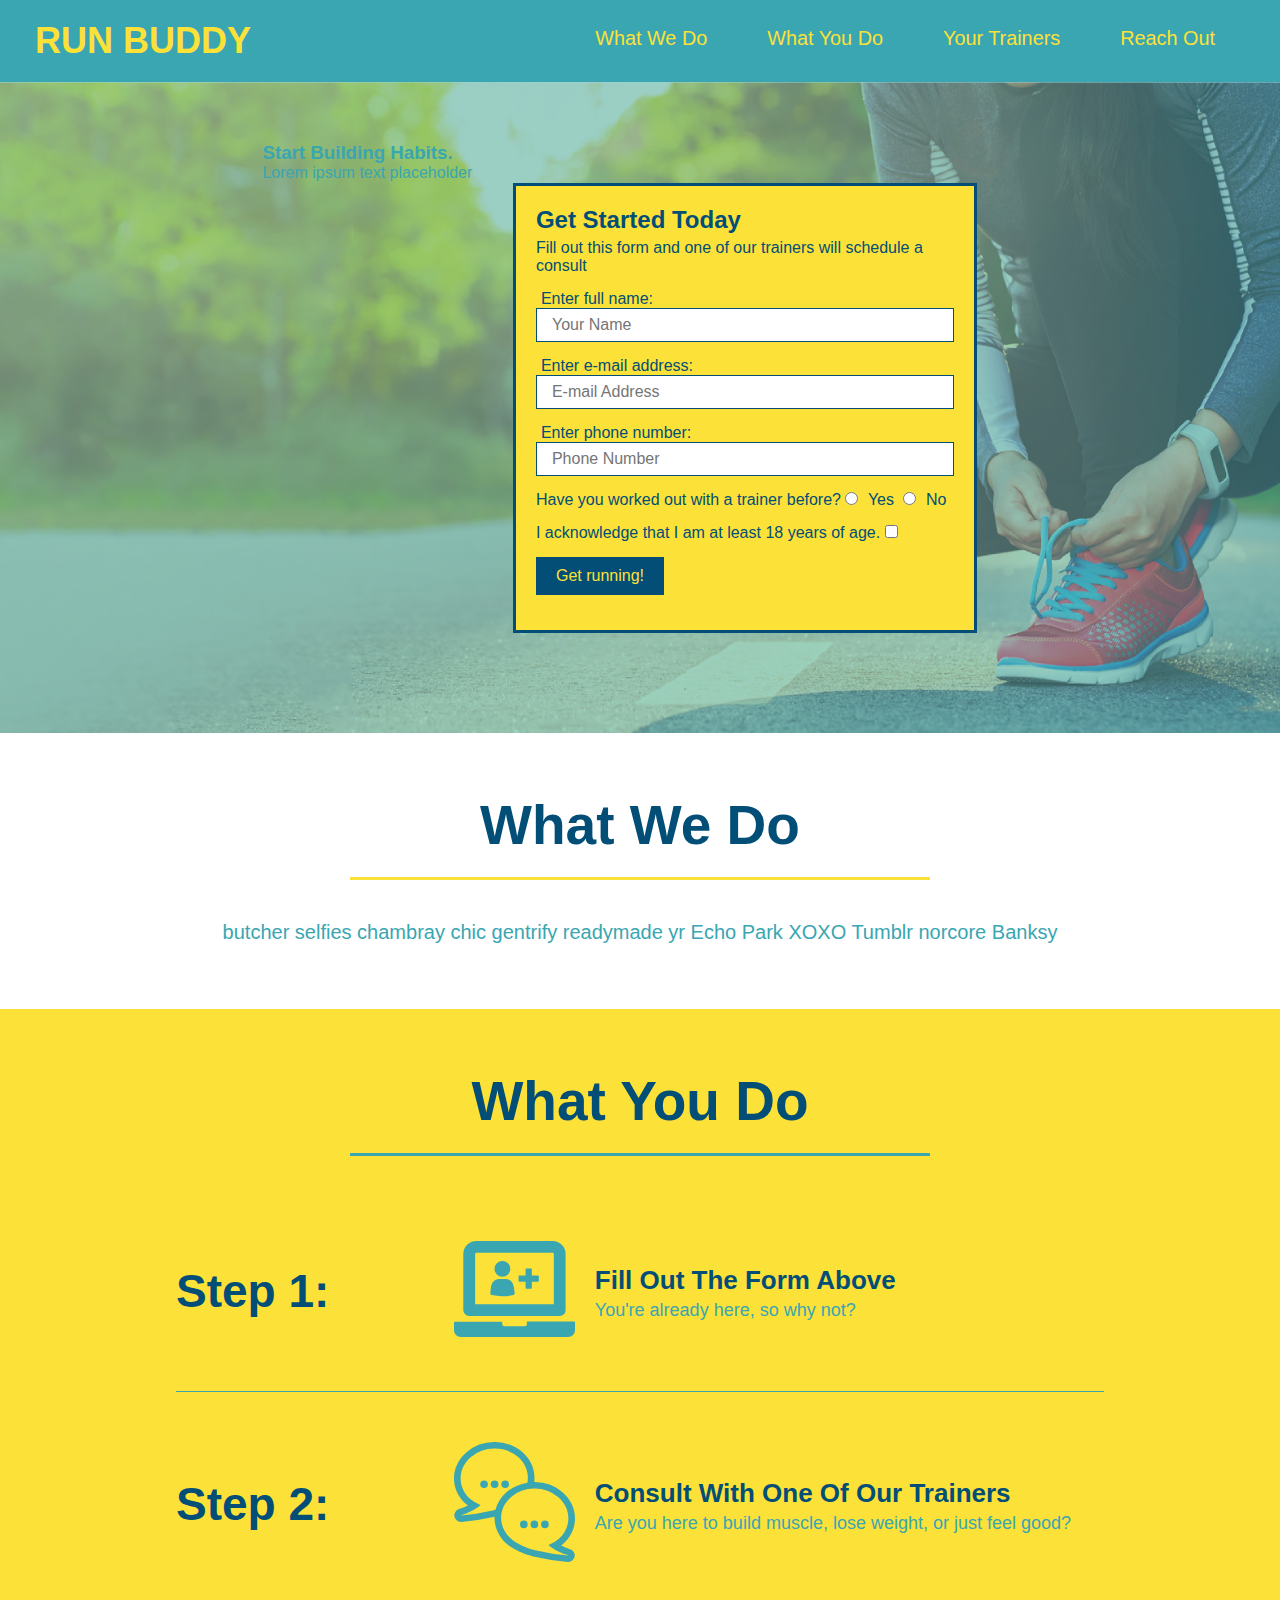
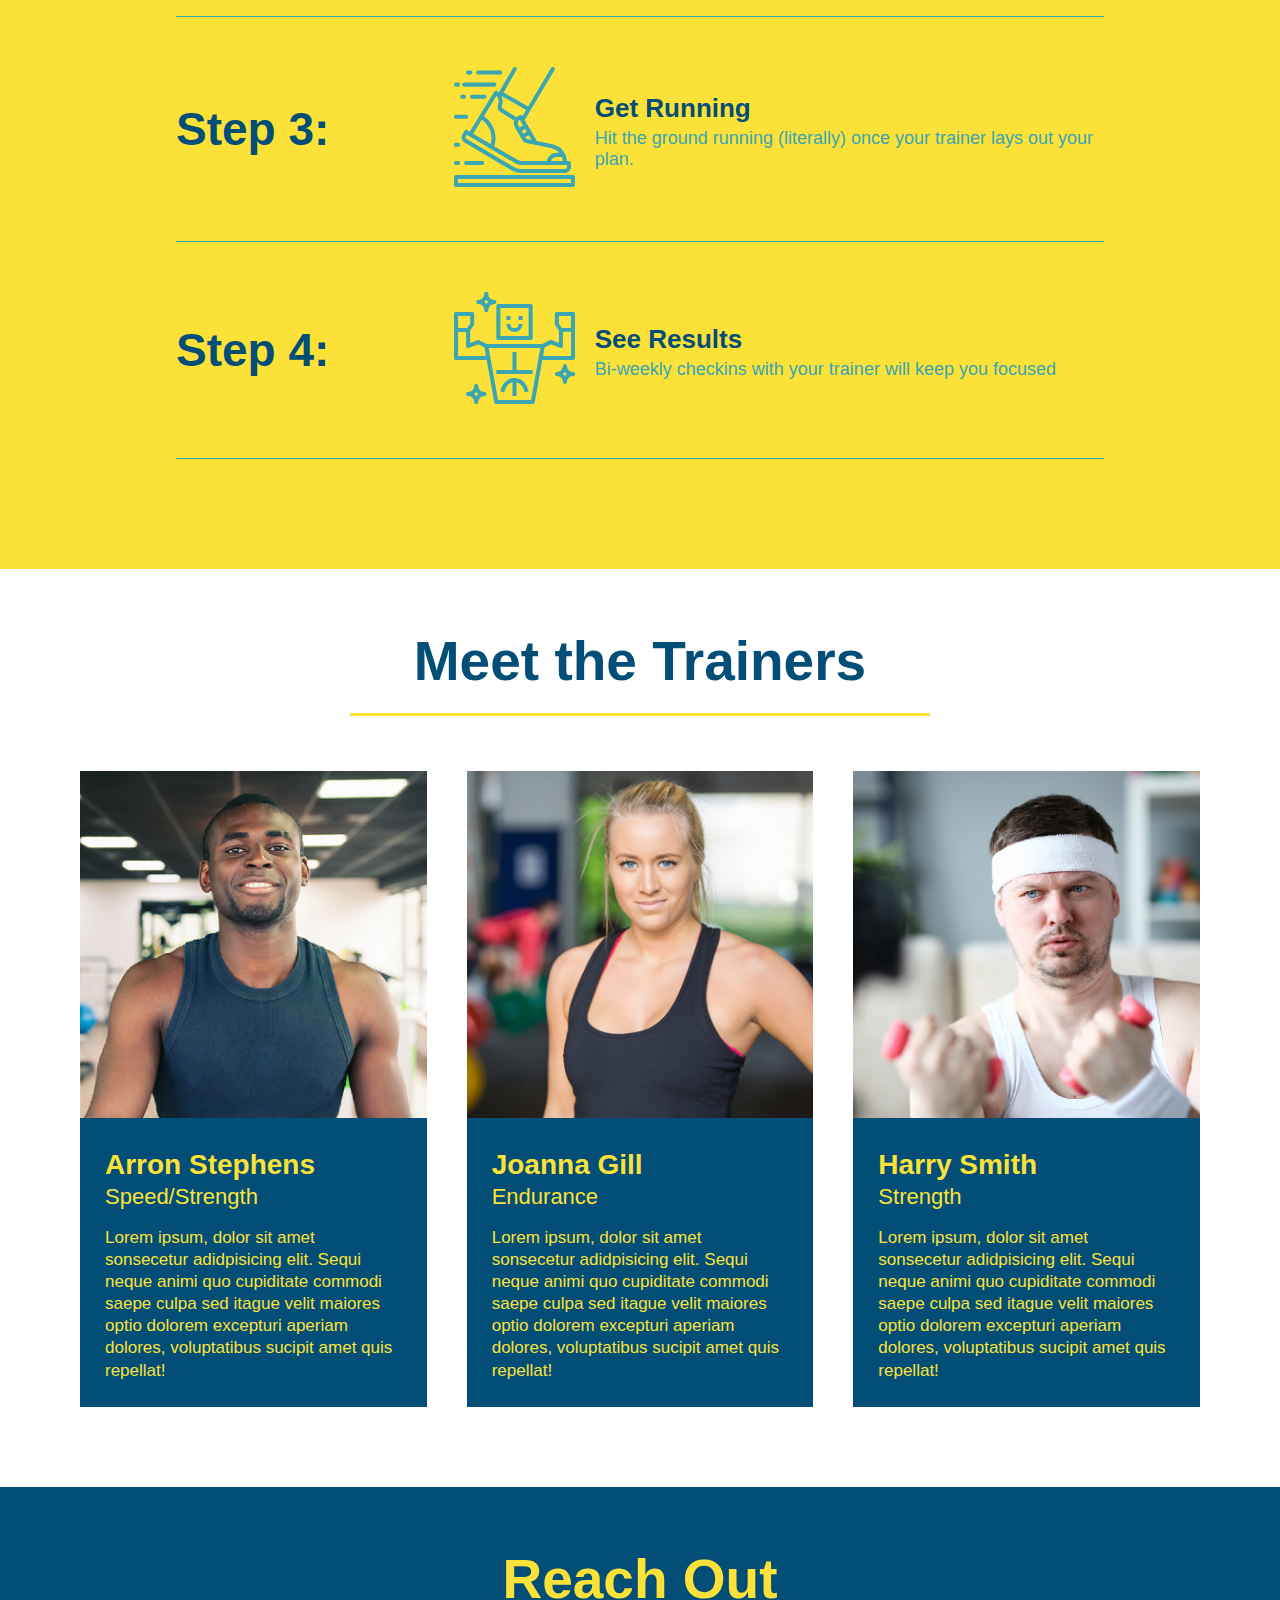
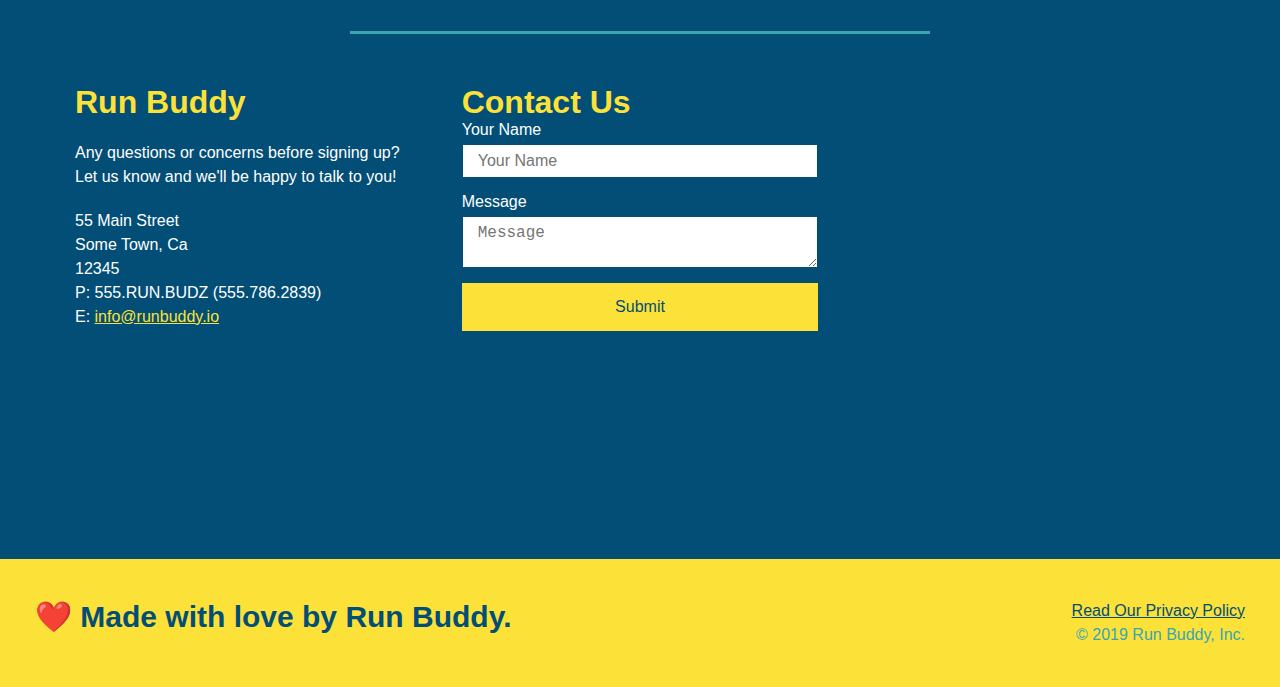
==== commit eee22b9c: "added columns to footer" ====
--- a/index.html
+++ b/index.html
@@ -198,36 +198,53 @@
            
         </section>
 
-        <!-- "reach out" section -->
+        <!-- "reach out" start -->
         <section id="reach-out" class="contact">
             <div class="flex-row">
-                <h2 class="section-title primary-border">
-                    Meet the Trainers
-                </h2>
-            </div>
+              <h2 class="section-title secondary-border">
+                Reach Out
+              </h2>
+            </div>
+      
             <div class="contact-info">
-                <iframe src="https://www.google.com/maps/embed?pb=!1m18!1m12!1m3!1d2915.155380725104!2d-88.1440228851088!3d43.05919949865551!2m3!1f0!2f0!3f0!3m2!1i1024!2i768!4f13.1!3m3!1m2!1s0x88050716e7b6f20f%3A0x43054114eb989e42!2s18475%20Le%20Chateau%20Dr%2C%20Brookfield%2C%20WI%2053045!5e0!3m2!1sen!2sus!4v1653885975259!5m2!1sen!2sus" 
+              <div>
+                <h3>Run Buddy</h3>
+                <p>
+                  Any questions or concerns before signing up? 
+                  <br/>
+                  Let us know and we'll be happy to talk to you!
+                </p>
+      
+                <address>
+                  55 Main Street <br/>
+                  Some Town, Ca <br/>
+                  12345<br/>
+                  P: 555.RUN.BUDZ (555.786.2839)<br/>
+                  E: <a href="mailto:info@runbuddy.io">info@runbuddy.io</a>
+                </address>
+                
+              </div>
+      
+              <div class="contact-form">
+                <h3>Contact Us</h3>
+                <form>
+                  <label for="contact-name">Your Name</label>
+                  <input type="text" id="contact-name" placeholder="Your Name" />
+              
+                  <label for="contact-message">Message</label>
+                  <textarea id="contact-message" placeholder="Message"></textarea>
+              
+                  <button type="submit">Submit</button>
+                </form>
+              </div>
+              
+              <iframe src="https://www.google.com/maps/embed?pb=!1m18!1m12!1m3!1d2915.155380725104!2d-88.1440228851088!3d43.05919949865551!2m3!1f0!2f0!3f0!3m2!1i1024!2i768!4f13.1!3m3!1m2!1s0x88050716e7b6f20f%3A0x43054114eb989e42!2s18475%20Le%20Chateau%20Dr%2C%20Brookfield%2C%20WI%2053045!5e0!3m2!1sen!2sus!4v1653885975259!5m2!1sen!2sus" 
                 style="border:0;" 
                 allowfullscreen="" 
                 loading="lazy">
                 </iframe>
-                <div>
-                    <h3>Run Buddy</h3>
-                    <p>
-                      Any questions or concerns before signing up?
-                      <br />
-                      Let us know and we'll be happy to talk to you!
-                    </p>
-                    <address>git 
-                      55 Main Street <br />
-                      Some Town, Ca <br />
-                      12345<br />
-                      P: 555.RUN.BUDZ (555.786.2839)<br />
-                      E: <a href="mailto:info@runbuddy.io">info@runbuddy.io</a>
-                    </address>
-                </div>
-            </div>
-        </section>
+            </div>
+          </section>
 
         <!-- footer -->
         <footer>
--- a/assets/css/style.css
+++ b/assets/css/style.css
@@ -1,305 +1,303 @@
 * {
+    box-sizing: border-box;
     margin: 0;
     padding: 0;
-    box-sizing: border-box;
-}
-
-body {
-    /* more on this crazy alphanumerical value in a minute! */
+  }
+  
+  body {
     color: #39a6b2;
     font-family: Helvetica, Arial, sans-serif;
-    
-  }
-/*apply styles to <header> */
-header {
+  }
+  
+  
+  /*apply styles to <header> */
+  
+  header {
     padding: 20px 35px;
     background-color: #39a6b2;
     display: flex;
     justify-content: space-between;
     flex-wrap: wrap;
   }
-
-header h1 {
-      font-weight: bold;
-      font-size: 36px;
-      color: #fce138;
-      margin: 0;
-  }
-
-header a {
-    text-decoration: none;  
-    color: #fce128
-    }
-
-header nav {
+  
+  header h1 {
+    font-weight: bold;
+    margin: 0;
+    font-size: 36px;
+    color: #fce138;
+  }
+  
+  header a {
+    text-decoration: none;
+    color: #fce138;
+  }
+  
+  header nav {
     margin: 7px 0;
-}
-
-header nav ul {
+  }
+  
+  header nav ul {
     display: flex;
     flex-wrap: wrap;
     justify-content: space-between;
     align-items: center;
     list-style: none;
-}
-
-header nav ul li a {
+  }
+  
+  header nav ul li a {
     margin: 0 30px;
     font-weight: lighter;
     font-size: 1.55vw;
-}
-
-footer {
+  }
+  
+  /* HEADER / NAVBAR STYLES END */
+  
+  
+  
+  /* FOOTER STYLES START */
+  footer {
     background: #fce138;
-    width: 100%;
     padding: 40px 35px;
     display: flex;
     justify-content: space-between;
     flex-wrap: wrap;
-}
-
-footer h2 {
-    color: #024e76;
+    width: 100%;
+  }
+  
+  footer h2 {
+    color: #024e76;
+    font-size: 30px;
     margin: 0;
-}
-
-footer div {
-    line-height:1.5;
-    text-align:right;
-}
-
-footer a {
-    color: #024e76;
-}
-
-/*hero Style Start */
-.hero {
-    background-image: url("../images/hero-bg.jpeg");
-   
+  }
+  
+  footer div {
+    line-height: 1.5;
+    text-align: right;
+  }
+  
+  footer a {
+    color: #024e76;
+  }
+ 
+  section {
+    padding: 60px;
+  }
+  
+  /*hero Style Start */
+  .hero {
+    background-image: url('../images/hero-bg.jpg');
     background-size: cover;
     background-position: center;
     display: flex;
     justify-content: center;
     flex-wrap: wrap;
-}
-
-.hero-cta {
+  }
+  
+  .hero-cta {
     width: 35%;
-    text-align:right;
+    text-align: right;
     margin: 3.5%;
     color: #fff;
     font-size: 18px;
     line-height: 1.3;
-}
-
-.hero-cta h2 {
+  }
+  
+  .hero-cta h2 {
     font-style: italic;
     font-size: 55px;
     color: #fce138;
-}
-
-.hero-form{
+  }
+  
+  .hero-form {
     border: 3px solid #024e76;
     background-color: #fce138;
     padding: 20px;
     color: #024e76;
     width: 40%;
     margin: 3.5%;
-}
-
-.hero-form h3 {
+  }
+  
+  .hero-form h3 {
+    font-size: 24px;
     margin: 0;
-    font-size: 25px;
-}
-
-.hero-form p {
+  }
+  .hero-form p {
     margin: 5px 0 15px 0;
-}
-
-.form-input {
+  }
+  
+  .form-input {
     border: 1px solid #024e76;
     display: block;
     padding: 7px 15px;
     font-size: 16px;
     color: #024e76;
     width: 100%;
-    margin-bottom: 15px;
-}
-
-.hero-form label {
+    margin-bottom: 15px; 
+  }
+  
+  .hero-form label {
     margin: 0 5px;
-}
-
-.hero-form button {
+  }
+  
+  .hero-form button {
     color: #fce138;
     background-color: #024e76;
     border: none;
     padding: 10px 20px;
     font-size: 16px;
-}
-
-/*Hero Style End*/
-.section-title {
+  } 
+  /*Hero Style End*/
+  
+  
+  
+  .section-title {
     font-size: 55px;
-    color: #024e76;
-    margin-bottom: 3px solid;
-    border-color: #fce138;
+    border-bottom: 3px solid;
+    color: #024e76;
     padding-bottom: 20px;
     text-align: center;
     margin: 0 auto 35px auto;
     width: 50%;
-}
+  }
+  
+  .primary-border {
+    border-color: #fce138;
+  }
+  
+  .secondary-border {
+    border-color: #39a6b2;
+  }
+  
+  
+  
+  
+  .intro p {
+    line-height: 1.7;
+    color: #39a6b2;
+    width: 80%;
+    margin: 0 auto;
+    font-size: 20px;
+    text-align: center;
+  }
 
-.primary-border {
-    border-color: #fce138;
-}
-
-.secondary-border {
-    border-color: #39a6b2;
-}
-
-.intro p {
-    text-align:center;
-}
-
-.intro h2 {
-    font-size: 55px;
-    color: #024e76;
-    margin-bottom: 35px;
-    padding: 0 100 px 20 px 100 px;
-    border-bottom: 3px solid;
-    border-color: #fce138;
-}
-
-.steps {
+  .steps { 
     background: #fce138;
-}
-
-
-.step {
+  }
+  
+  .step {
     margin: 50px auto;
     padding-bottom: 50px;
     width: 80%;
     border-bottom: 1px solid #39a6b2;
-    display:flex;
+    display: flex;
     flex-wrap: wrap;
     align-items: center;
     justify-content: space-between;
-}
-
-
-.step h3 {
+  }
+  
+  .step h3 {
     color: #024e76;
     font-size: 46px;
-    flex:1 30%;
-}
-
-.step-info {
+    flex: 1 30%;
+  }
+  
+  .step-info {
     flex: 2 70%;
-    display:flex;
-    flex-wrap:wrap;
+    display: flex;
+    flex-wrap: wrap;
     align-items: center;
-}
-
-.step-text p {
+  }
+  
+  .step-img {
+    flex: 1 12%;
+    margin-right: 20px;
+  }
+  
+  .step-img img {
+    max-width: 100%;
+  }
+  
+  .step-text {
+    flex: 12;
+  }
+  
+  .step-text p {
     color: #39a6b2;
     font-size: 18px;
-}
-
-.step-text h4 {
+  }
+  
+  .step-text h4 {
     font-size: 26px;
     line-height: 1.5;
     color: #024e76;
-}
-
-.step-img {
-    flex: 1 12%;
-    margin-right: 20px;
-}
-
-.step-text {
-    flex: 12;
-}
-
-.step-img {
-    max-width: 100%;
-}
-
-.trainers {
+  }
+  
+ 
+  .trainers {
     width: 100%;
     margin: 0 auto;
     display: flex;
     flex-wrap: wrap;
     justify-content: space-around;
   }
-
-.trainer {
+  
+  .trainer {
     margin: 20px;
+    flex: 1;
     background: #024e76;
     color: #fce138;
-    flex:1;
-}
-
-.trainer img {
-    width: 100%;
-}
-
-.trainer-bio {
+  }
+  
+  .trainer img {
+    width: 100%;
+  }
+  
+  .trainer-bio {
     padding: 25px;
     line-height: 1.3;
-}
-
-.text-left {
-    text-align: left;
-}
-
-.text-right {
-    text-align: right;
-}
-
-.flex-row {
-    display:flex;
-}
-
-.trainer-bio h3 {
-    font-size: 28px;   
-}
-
-.trainer-bio h4 {
+  }
+  
+  .trainer-bio h3 {
+    font-size: 28px;
+  }
+  
+  .trainer-bio h4 {
     font-weight: lighter;
     font-size: 22px;
     margin-bottom: 15px;
-}
-
-.trainer-bio p {
+  }
+  
+  .trainer-bio p {
     font-size: 17px;
-}
-
-/* Contact section start */
-
-.contact {
-    background-color: #024e76;
-    
-}
-
-.contact h2 {
-    color:#fce138;
-}
-
-.contact-info iframe {
-    width: 400px;
+  }
+ /* Contact section start */
+  .contact {
+    background: #024e76;
+  }
+  
+  .contact h2 {
+    color: #fce138;
+  }
+  
+  .contact-info {
+    display: flex;
+    justify-content: space-between;
+    flex-wrap: wrap;
+  }
+  
+  .contact-info > * {
+    flex: 1;
+    margin: 15px;
+  }
+  
+  .contact-info iframe {
     height: 400px;
   }
-
-.contact-info div {
-    width: 410px;
-    display: inline-block;
-    vertical-align:top;
-    text-align:left;
-    margin: 30px 0 0 60px;
+  
+  .contact-info div {
     color: white;
   }
-
+  
   .contact-info h3 {
     color: #fce138;
     font-size: 32px;
@@ -308,13 +306,46 @@
   .contact-info p, .contact-info address {
     margin: 20px 0;
     line-height: 1.5;
-    font-size: 20px;
+    font-size: 16px;
     font-style: normal;
   }
   
+  .contact-form input, .contact-form textarea {
+    border: 1px solid #024e76;
+    display: block;
+    padding: 7px 15px;
+    font-size: 16px;
+    color: #024e76;
+    width: 100%;
+    margin-bottom: 15px;
+    margin-top: 5px;
+  }
+  
+  .contact-form button {
+    width: 100%;
+    border: none;
+    background: #fce138;
+    color: #024e76;
+    text-align: center;
+    padding: 15px 0;
+    font-size: 16px;
+  }
+  
   .contact-info a {
     color: #fce138;
   }
   
-  /* REACH OUT STYLES END */
-/* Contact section end */
+  /* Contact section end */
+  
+  .text-left {
+    text-align: left;
+  }
+  
+  .text-right {
+    text-align: right;
+  }
+  
+  .flex-row {
+    display: flex;
+  }
+
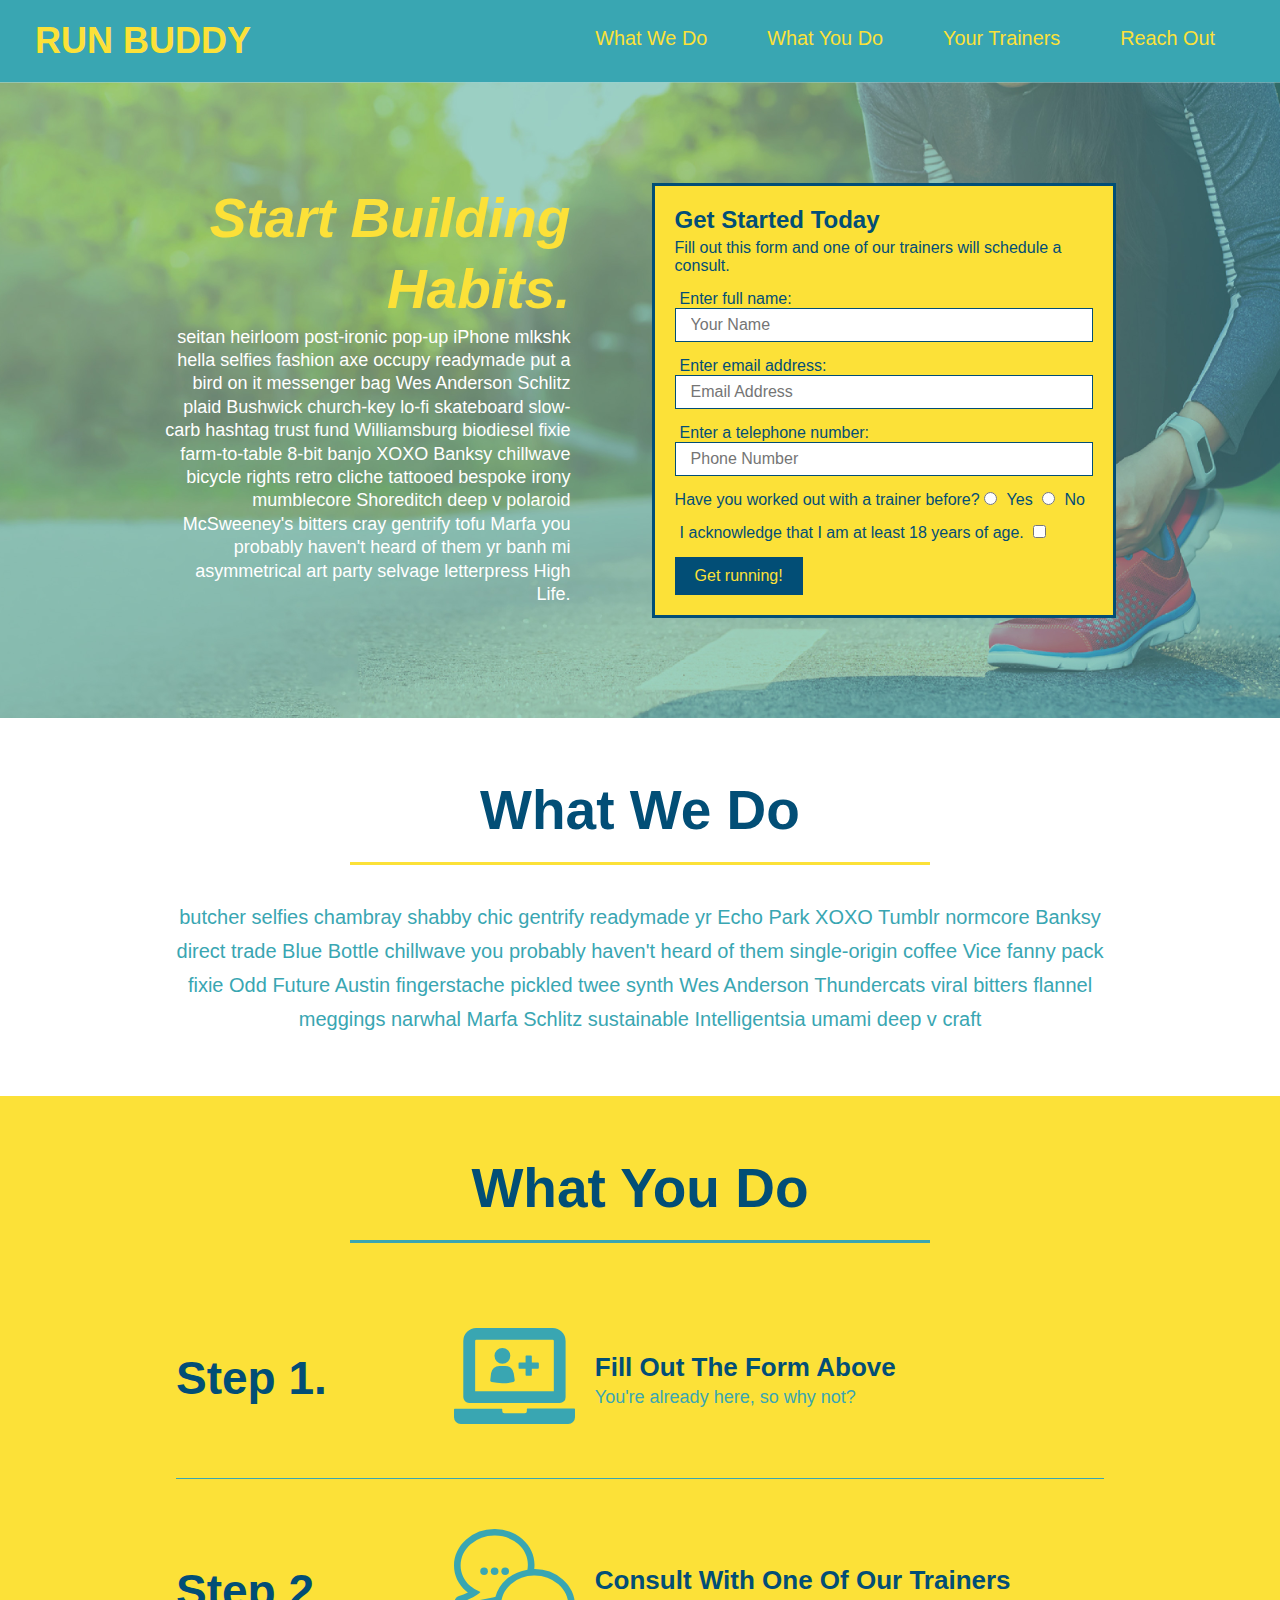
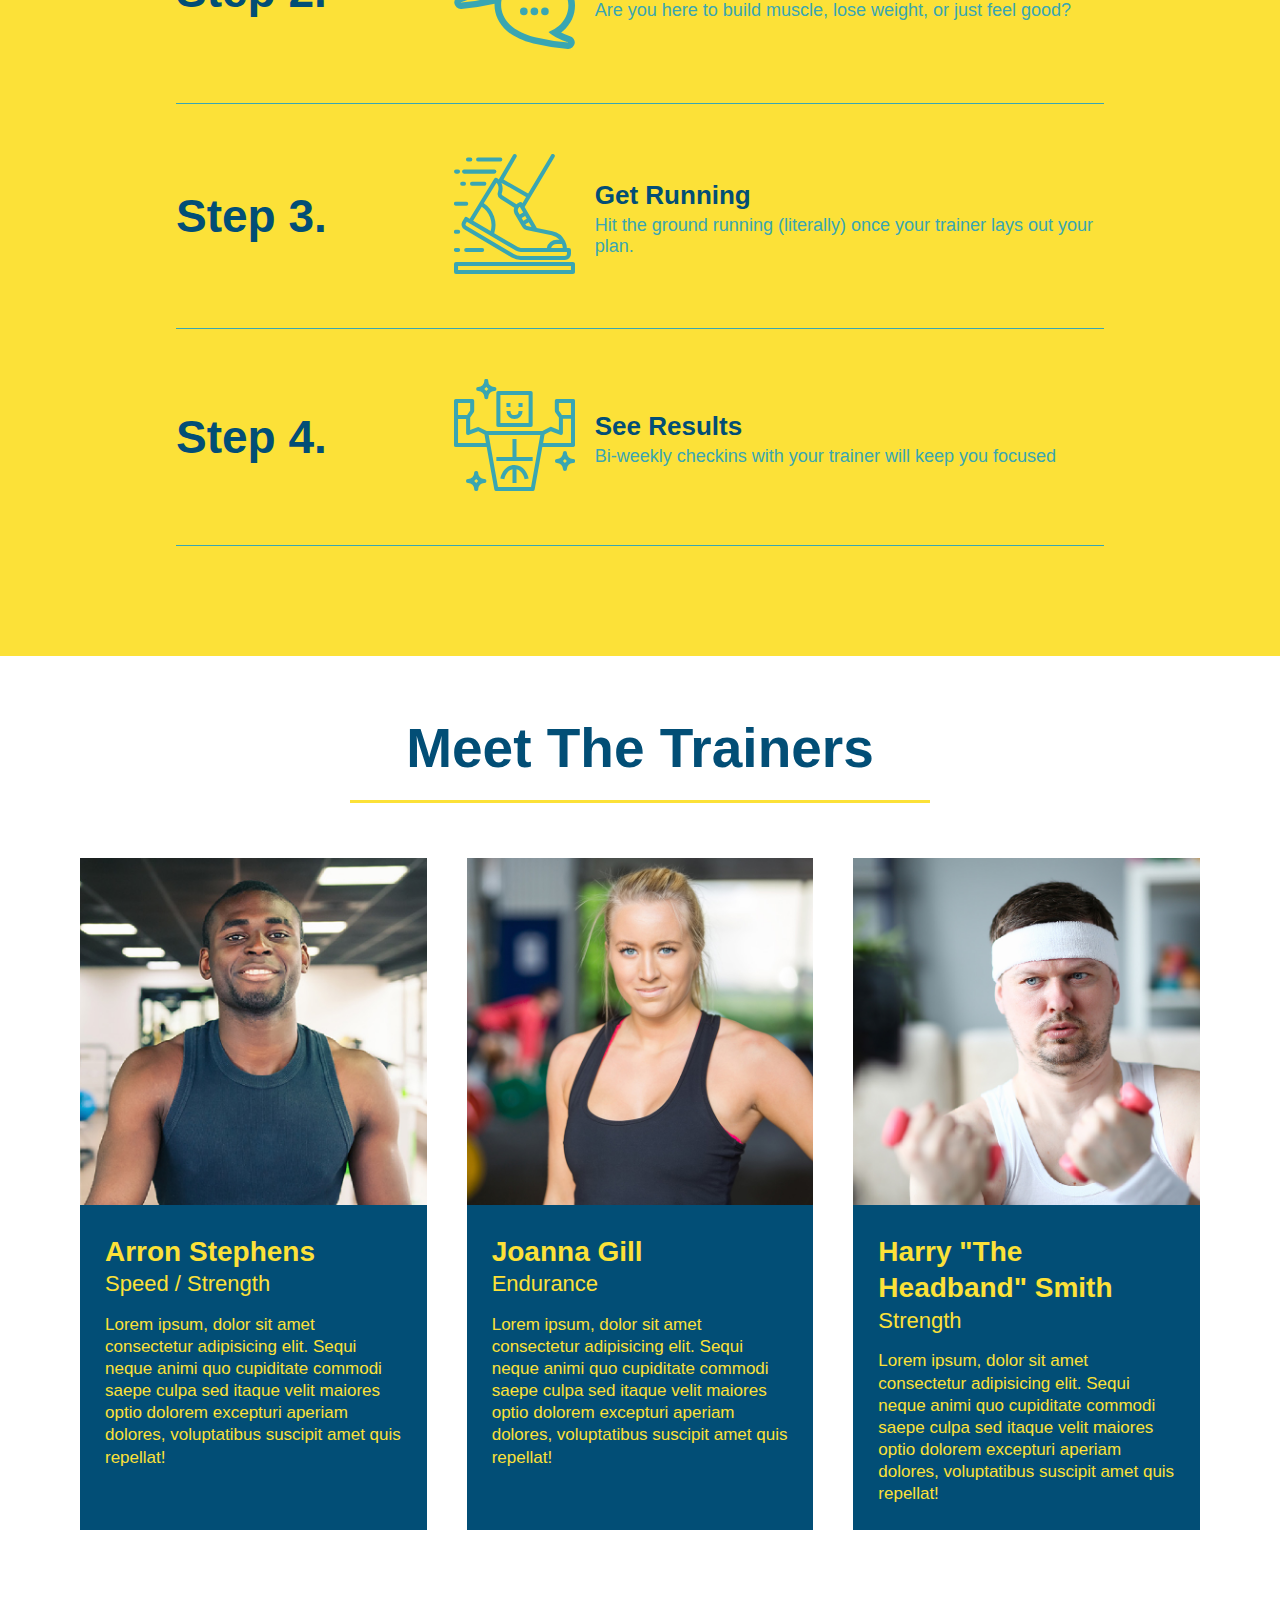
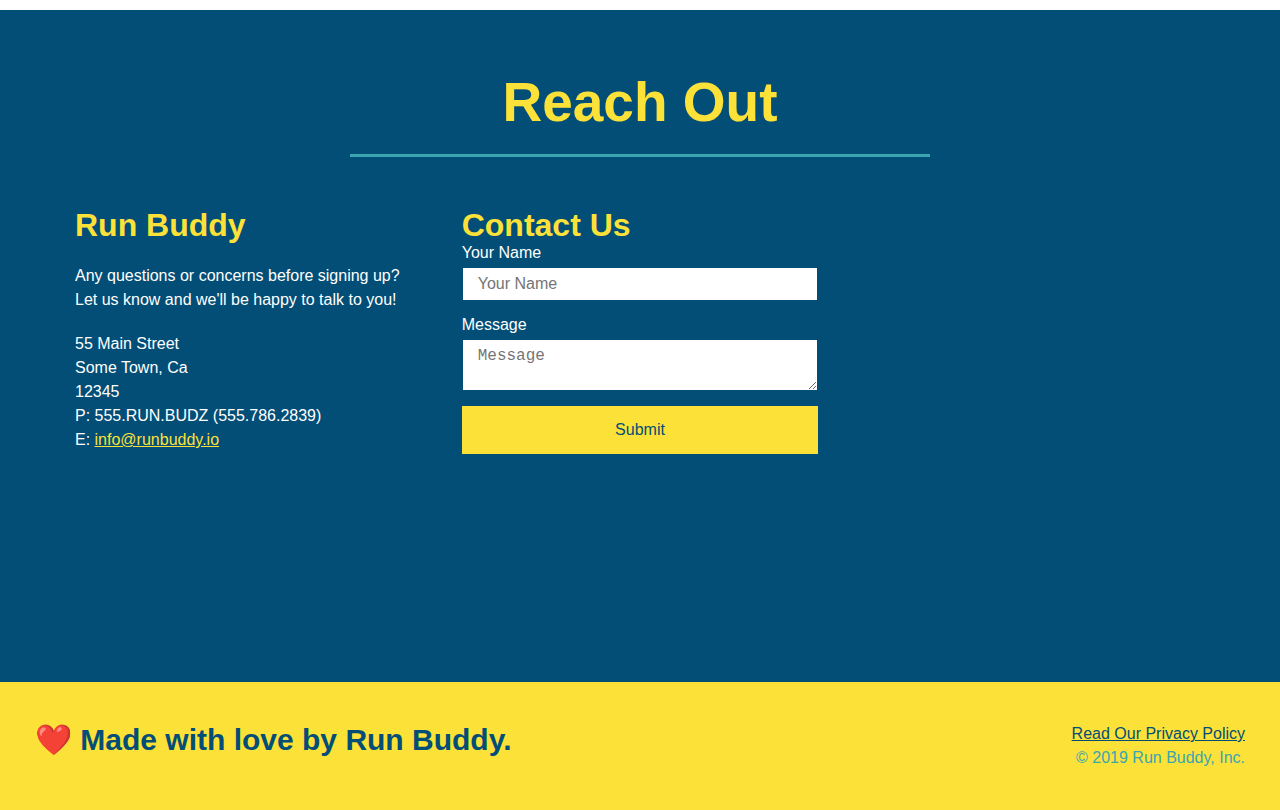
==== commit dacabb75: "starting with code from 2.2" ====
--- a/index.html
+++ b/index.html
@@ -1,259 +1,248 @@
-<!DOCTYPE HTML>
-
+<!DOCTYPE html>
 <html lang="en">
-    <head>
-        <meta charset="UTF-8" />
-        <title>Run Buddy</title>
-
-        <link rel="stylesheet" href="./assets/css/style.css" />
-    </head>
-    <body>
-       <!-- navigation-->  
-        <header>
-            <h1>
-                <a href="/">RUN BUDDY</a>
-            </h1>
-            <nav>
-                <!-- Unordered list element -->
-                <ul>
-                    <!-- List item element-->
-                    
-                    <li>
-                        <!-- Anchor element -->
-                        <a href="#what-we-do">What We Do</a>
-                    </li>
-
-                    <li>
-                        <a href="#what-you-do">What You Do</a>
-                    </li>
-
-                    <li>
-                        <a href="#your-trainers">Your Trainers</a>
-                    </li>
-
-                    <li>
-                        <a href="#reach-out">Reach Out</a>
-                    </li>
-                </ul>
-            </nav>
-        </header>
+  <head>
+    <meta charset="UTF-8" />
+    <link rel="stylesheet" href="./assets/css/style.css">
+    <title>Run Buddy</title>
+  </head>
+  <body>
+    <!-- navigation tags - block level element -->
+    <header>
+      <h1>
+        <a href="/">RUN BUDDY</a>
+      </h1>
+      <nav>
+        <ul>
+          <li>
+            <a href="#what-we-do">What We Do</a>
+          </li>
+          <li>
+            <a href="#what-you-do">What You Do</a>
+          </li>
+          <li>
+            <a href="#your-trainers">Your Trainers</a>
+          </li>
+          <li>
+            <a href="#reach-out">Reach Out</a>
+          </li>
+          
+        </ul>
+      </nav>
+    </header>
+    <!-- end navigation -->
+
+    <!-- hero/jumbotron -->
+    <section class="hero">
+      <div class="hero-cta">
+        <h2>Start Building Habits.</h2>
+        <p>
+          seitan heirloom post-ironic pop-up iPhone mlkshk hella selfies fashion axe occupy readymade put a bird on it
+          messenger bag Wes Anderson Schlitz plaid Bushwick church-key lo-fi skateboard slow-carb hashtag trust fund
+          Williamsburg biodiesel fixie farm-to-table 8-bit banjo XOXO Banksy chillwave bicycle rights retro cliche
+          tattooed bespoke irony mumblecore Shoreditch deep v polaroid McSweeney's bitters cray gentrify tofu Marfa you
+          probably haven't heard of them yr banh mi asymmetrical art party selvage letterpress High Life.
+        </p>
+      </div>
+
+      <div class="hero-form">
+        <h3>Get Started Today</h3>
+        <p>Fill out this form and one of our trainers will schedule a consult.</p>
+        <form>
+          <label for="name">Enter full name:</label>
+          <input type="text" placeholder="Your Name" id="name" name="name" class="form-input" />
+          <label for="email">Enter email address:</label>
+          <input type="email" placeholder="Email Address" id="email" name="email" class="form-input" />
+          <label for="phone">Enter a telephone number:</label>
+          <input type="tel" placeholder="Phone Number" name="phone" id="phone" class="form-input" />
+          <p>
+            Have you worked out with a trainer before? 
+            <input type="radio" name="trainer-confirm" id="trainer-yes" />
+            <label for="trainer-yes">Yes</label>
+            <input type="radio" name="trainer-confirm" id="trainer-no"/>
+            <label for="trainer-no">No</label>
+          </p>
+          <p>
+            <label for="checkbox">
+              I acknowledge that I am at least 18 years of age.
+            </label>
+            <input type="checkbox" name="checkpoint1" id="checkbox" />
+          </p>
+          <button type="submit">
+            Get running!
+          </button>
+        </form>
+      </div>
+    </section>
+    <!-- end header -->
+
+    <!-- "what we do" start - <section> -->
+    <section id="what-we-do" class="intro">
+      <div class="flex-row">
+        <h2 class="section-title primary-border">
+          What We Do
+        </h2>
+      </div>
+      <div class="flex-row">
+        <p>
+          butcher selfies chambray shabby chic gentrify readymade yr Echo Park XOXO Tumblr normcore Banksy direct trade  Blue Bottle chillwave you probably haven't heard of them single-origin coffee Vice fanny pack fixie Odd Future Austin fingerstache pickled twee synth Wes Anderson Thundercats viral bitters flannel meggings narwhal Marfa Schlitz sustainable Intelligentsia umami deep v craft
+        </p>
+      </div>
+    </section>
+    <!-- end "what we do" -->
+
+    <!-- "what you do" start -->
+    <section id="what-you-do" class="steps">
+      <div class="flex-row">
+        <h2 class="section-title secondary-border">
+          What You Do
+        </h2> 
+      </div>
+      <div class="step">
+        <h3>Step 1.</h3>
+        <div class="step-info">
+          <div class="step-img">
+            <img src="./assets/images/step-1.svg" alt="" />
+          </div>
+          <div class="step-text">
+            <h4>Fill Out The Form Above</h4>
+            <p>You're already here, so why not?</p>
+          </div>
+        </div>
+      </div>
+      <div class="step">
+        <h3>Step 2.</h3>
+        <div class="step-info">
+          <div class="step-img">
+            <img src="./assets/images/step-2.svg" alt="" />
+          </div>
+          <div class="step-text">
+            <h4>Consult With One Of Our Trainers</h4>
+            <p>Are you here to build muscle, lose weight, or just feel good?</p>
+          </div>
+        </div>
+      </div>
+      <div class="step">
+        <h3>Step 3.</h3>
+        <div class="step-info">
+          <div class="step-img">
+            <img src="./assets/images/step-3.svg" alt="" />
+          </div>
+          <div class="step-text">
+            <h4>Get Running</h4>
+            <p>Hit the ground running (literally) once your trainer lays out your plan.</p>
+          </div>
+        </div>
+      </div>
+      <div class="step">
+        <h3>Step 4.</h3>
+        <div class="step-info">
+          <div class="step-img">
+            <img src="./assets/images/step-4.svg" alt="" />
+          </div>
+          <div class="step-text">
+            <h4>See Results</h4>
+            <p>Bi-weekly checkins with your trainer will keep you focused</p>
+          </div>
+        </div>
+      </div>
+    </section>
+    <!-- "what you do" end -->
+
+    <!-- "meet the trainers" start -->
+    <section id="your-trainers">
+      <div class="flex-row">
+        <h2 class="section-title primary-border">
+          Meet The Trainers
+        </h2>
+      </div>
+
+      <div class="trainers">
+        <article class="trainer">
+          <img src="./assets/images/trainer-1.jpg" alt="Arron Stephens in his workout clothes, ready to pump iron" />
+          <div class="trainer-bio">
+            <h3 class="trainer-name">Arron Stephens</h3>
+            <h4 class="trainer-role">Speed / Strength</h4>
+            <p>Lorem ipsum, dolor sit amet consectetur adipisicing elit. Sequi neque animi quo cupiditate commodi saepe culpa sed itaque velit maiores optio dolorem excepturi aperiam dolores, voluptatibus suscipit amet quis repellat!</p>
+          </div>
+        </article>
+
+        <article class="trainer">
+          <img src="./assets/images/trainer-2.jpg" alt="Joanna Gill cooling off after a work out" />
+          <div class="trainer-bio">
+            <h3 class="trainer-name">Joanna Gill</h3>
+            <h4 class="trainer-role">Endurance</h4>
+            <p>Lorem ipsum, dolor sit amet consectetur adipisicing elit. Sequi neque animi quo cupiditate commodi saepe culpa sed itaque velit maiores optio dolorem excepturi aperiam dolores, voluptatibus suscipit amet quis repellat!</p>
+            </div>
+          </article>
+
+        <article class="trainer">
+          <img src="./assets/images/trainer-3.jpg" alt="Harry Smith wearing a headband and lifting comically small pink weights" />
+          <div class="trainer-bio">
+            <h3 class="trainer-name">Harry "The Headband" Smith</h3>
+            <h4 class="trainer-role">Strength</h4>
+            <p>Lorem ipsum, dolor sit amet consectetur adipisicing elit. Sequi neque animi quo cupiditate commodi saepe culpa sed itaque velit maiores optio dolorem excepturi aperiam dolores, voluptatibus suscipit amet quis repellat!</p>
+          </div>
+        </article>
+      </div>
+    </section>
+    <!-- "meet the trainers" end -->
+
+    <!-- "reach out" start -->
+    <section id="reach-out" class="contact">
+      <div class="flex-row">
+        <h2 class="section-title secondary-border">
+          Reach Out
+        </h2>
+      </div>
+
+      <div class="contact-info">
+        <div>
+          <h3>Run Buddy</h3>
+          <p>
+            Any questions or concerns before signing up? 
+            <br/>
+            Let us know and we'll be happy to talk to you!
+          </p>
+
+          <address>
+            55 Main Street <br/>
+            Some Town, Ca <br/>
+            12345<br/>
+            P: 555.RUN.BUDZ (555.786.2839)<br/>
+            E: <a href="mailto:info@runbuddy.io">info@runbuddy.io</a>
+          </address>
+          
+        </div>
+
+        <div class="contact-form">
+          <h3>Contact Us</h3>
+          <form>
+            <label for="contact-name">Your Name</label>
+            <input type="text" id="contact-name" placeholder="Your Name" />
         
-        <!-- hero/jumbotron-->
-        <section class="hero">
-            <div>
-                <h3>Start Building Habits.
-                </h3>
-                <p>Lorem ipsum text placeholder</p>
-            </div>
-            <div class="hero-form">
-                <h3>Get Started Today</h3>
-                <p>Fill out this form and one of our trainers will schedule a consult</p>
-           <!-- Add form element -->
-            <form>
-                <label for="name"> Enter full name:</label>
-                <input type="text" placeholder="Your Name" name="Name" id="name" class="form-input">
-                <label for="email"> Enter e-mail address:</label>
-                <input type="email" placeholder="E-mail Address" name="E-mail" id="email" class="form-input">
-                <label for="phone"> Enter phone number:</label>
-                <input type="tel" placeholder="Phone Number"   name="Phone Number" id="phone" class="form-input">
-                <p>
-                    Have you worked out with a trainer before?
-                    <input type="radio" name="trainer-confirm" id="trainer-yes"  />
-                    <label for="trainer-yes">Yes</label>
-                    <input type="radio" name="trainer-confirm" id="trainer-no"  />
-                    <label for="trainer-no">No</label>
-                </p>
-                <p>
-                    I acknowledge that I am at least 18 years of age.
-                    <input type="checkbox" name="age-verification" id="checkbox"  />
-                </p>
-                <p> 
-                    <button type="submit">
-                    Get running!
-                    </button>
-                </p>
-            </form>
-            </div>
-        </section>
-
-        <!-- "what we do" section-->
-        <section id="what-we-do" class="intro">
-           <div class="flex-row">
-                <h2 class="section-title primary-border">What We Do</h2>
-            </div>
-            <div class="flex-row">
-                <p>
-                    butcher selfies chambray chic gentrify readymade yr Echo Park XOXO Tumblr norcore Banksy
-                </p>
-            </div>
-            
-        </section>
-
-        <!-- "what you do" section-->
-        <section id="what-you-do" class="steps">
-            <div class="flex-row">
-                <h2 class="section-title secondary-border">What You Do</h2>
-            </div>
-            <div class="step">
-                <h3>Step 1:</h3>
-                <div class="step-info">
-                  <div class="step-img">
-                    <img src="./assets/images/step-1.svg" alt="" />
-                  </div>
-                  <div class="step-text">
-                    <h4>Fill Out The Form Above</h4>
-                    <p>You're already here, so why not?</p>
-                  </div>
-                </div>
-              </div>
-              <div class="step">
-                <h3>Step 2:</h3>
-                <div class="step-info">
-                  <div class="step-img">
-                    <img src="./assets/images/step-2.svg" alt="" />
-                  </div>
-                  <div class="step-text">
-                    <h4>Consult With One Of Our Trainers</h4>
-                    <p>Are you here to build muscle, lose weight, or just feel good?</p>
-                  </div>
-                </div>
-              </div>
-              <div class="step">
-                <h3>Step 3:</h3>
-                <div class="step-info">
-                  <div class="step-img">
-                    <img src="./assets/images/step-3.svg" alt="" />
-                  </div>
-                  <div class="step-text">
-                    <h4>Get Running</h4>
-                    <p>Hit the ground running (literally) once your trainer lays out your plan.</p>
-                  </div>
-                </div>
-              </div>
-              <div class="step">
-                <h3>Step 4:</h3>
-                <div class="step-info">
-                  <div class="step-img">
-                    <img src="./assets/images/step-4.svg" alt="" />
-                  </div>
-                  <div class="step-text">
-                    <h4>See Results</h4>
-                    <p>Bi-weekly checkins with your trainer will keep you focused</p>
-                  </div>
-                </div>
-              </div>
-            
-        </section>
-
-        <!-- "meet the trainers" section -->
-        <section id="your-trainers">
-            <div class="flex-row">
-                <h2 class="section-title primary-border">
-                    Meet the Trainers
-                </h2>
-            </div>
-            
-            <div class="trainers">
-                <!-- first trainer bio -->
-                <article class="trainer">
-                    <img src="./assets/images/trainer-1.jpg" alt="Arron Stephens in his workout clothes, ready to pump iron"  />
-                    <div class="trainer-bio">
-                        <h3 class="trainer-name">Arron Stephens</h3>
-                        <h4 class="trainer-role">Speed/Strength</h4>
-                        <p>
-                            Lorem ipsum, dolor sit amet sonsecetur adidpisicing elit.  Sequi neque animi quo cupiditate commodi saepe culpa sed
-                            itague velit maiores optio dolorem excepturi aperiam dolores, voluptatibus sucipit amet quis repellat!
-                        </p>
-                    </div>
-                </article>
-    
-                <!-- second trainer bio -->
-                <article class="trainer">
-                    <img src="./assets/images/trainer-2.jpg" alt="Joanna Gill cooling off after a workout"  />
-                    <div class="trainer-bio">
-                        <h3 class="trainer-name">Joanna Gill</h3>
-                        <h4 class="trainer-role">Endurance</h4>
-                        <p>
-                            Lorem ipsum, dolor sit amet sonsecetur adidpisicing elit.  Sequi neque animi quo cupiditate commodi saepe culpa sed
-                            itague velit maiores optio dolorem excepturi aperiam dolores, voluptatibus sucipit amet quis repellat!
-                        </p>
-                    </div>
-                </article>
-            
-    
-                <!-- third trainer bio -->
-                <article class="trainer">
-                    <img src="./assets/images/trainer-3.jpg" alt="Harry Smith wearing a headband and lifting comically small pink weights"  />
-                    <div class="trainer-bio">
-                        <h3 class="trainer-name">Harry Smith</h3>
-                        <h4 class="trainer-role">Strength</h4>
-                        <p>
-                            Lorem ipsum, dolor sit amet sonsecetur adidpisicing elit.  Sequi neque animi quo cupiditate commodi saepe culpa sed
-                            itague velit maiores optio dolorem excepturi aperiam dolores, voluptatibus sucipit amet quis repellat!
-                        </p>
-                    </div>
-                </article>
-            </div>
-            
-           
-        </section>
-
-        <!-- "reach out" start -->
-        <section id="reach-out" class="contact">
-            <div class="flex-row">
-              <h2 class="section-title secondary-border">
-                Reach Out
-              </h2>
-            </div>
-      
-            <div class="contact-info">
-              <div>
-                <h3>Run Buddy</h3>
-                <p>
-                  Any questions or concerns before signing up? 
-                  <br/>
-                  Let us know and we'll be happy to talk to you!
-                </p>
-      
-                <address>
-                  55 Main Street <br/>
-                  Some Town, Ca <br/>
-                  12345<br/>
-                  P: 555.RUN.BUDZ (555.786.2839)<br/>
-                  E: <a href="mailto:info@runbuddy.io">info@runbuddy.io</a>
-                </address>
-                
-              </div>
-      
-              <div class="contact-form">
-                <h3>Contact Us</h3>
-                <form>
-                  <label for="contact-name">Your Name</label>
-                  <input type="text" id="contact-name" placeholder="Your Name" />
-              
-                  <label for="contact-message">Message</label>
-                  <textarea id="contact-message" placeholder="Message"></textarea>
-              
-                  <button type="submit">Submit</button>
-                </form>
-              </div>
-              
-              <iframe src="https://www.google.com/maps/embed?pb=!1m18!1m12!1m3!1d2915.155380725104!2d-88.1440228851088!3d43.05919949865551!2m3!1f0!2f0!3f0!3m2!1i1024!2i768!4f13.1!3m3!1m2!1s0x88050716e7b6f20f%3A0x43054114eb989e42!2s18475%20Le%20Chateau%20Dr%2C%20Brookfield%2C%20WI%2053045!5e0!3m2!1sen!2sus!4v1653885975259!5m2!1sen!2sus" 
-                style="border:0;" 
-                allowfullscreen="" 
-                loading="lazy">
-                </iframe>
-            </div>
-          </section>
-
-        <!-- footer -->
-        <footer>
-            <h2>❤️ Made with love by Run Buddy.</h2>
-            <div>
-                <a href="./privacy-policy.html">Read Our Privacy Policy</a><br />
-                &copy; 2019 Run Buddy, Inc.
-            </div>
-            
-        </footer>
-    </body>
-</html>+            <label for="contact-message">Message</label>
+            <textarea id="contact-message" placeholder="Message"></textarea>
+        
+            <button type="submit">Submit</button>
+          </form>
+        </div>
+        
+        <iframe
+          src="https://www.google.com/maps/embed?pb=!1m14!1m12!1m3!1d12182.30520634488!2d-74.0652613!3d40.2407219!2m3!1f0!2f0!3f0!3m2!1i1024!2i768!4f13.1!5e0!3m2!1sen!2sus!4v1561060983193!5m2!1sen!2sus"
+          frameborder="0" style="border:0" allowfullscreen>
+        </iframe>
+      </div>
+    </section>
+    <!-- "reach out" end -->
+
+    <!-- footer -->
+    <footer>
+      <h2>❤️ Made with love by Run Buddy.</h2>
+      <div>
+        <a href="./privacy-policy.html">Read Our Privacy Policy</a><br/>
+        &copy; 2019 Run Buddy, Inc.
+      </div>
+    </footer>
+    <!-- footer end -->
+  </body>
+</html>
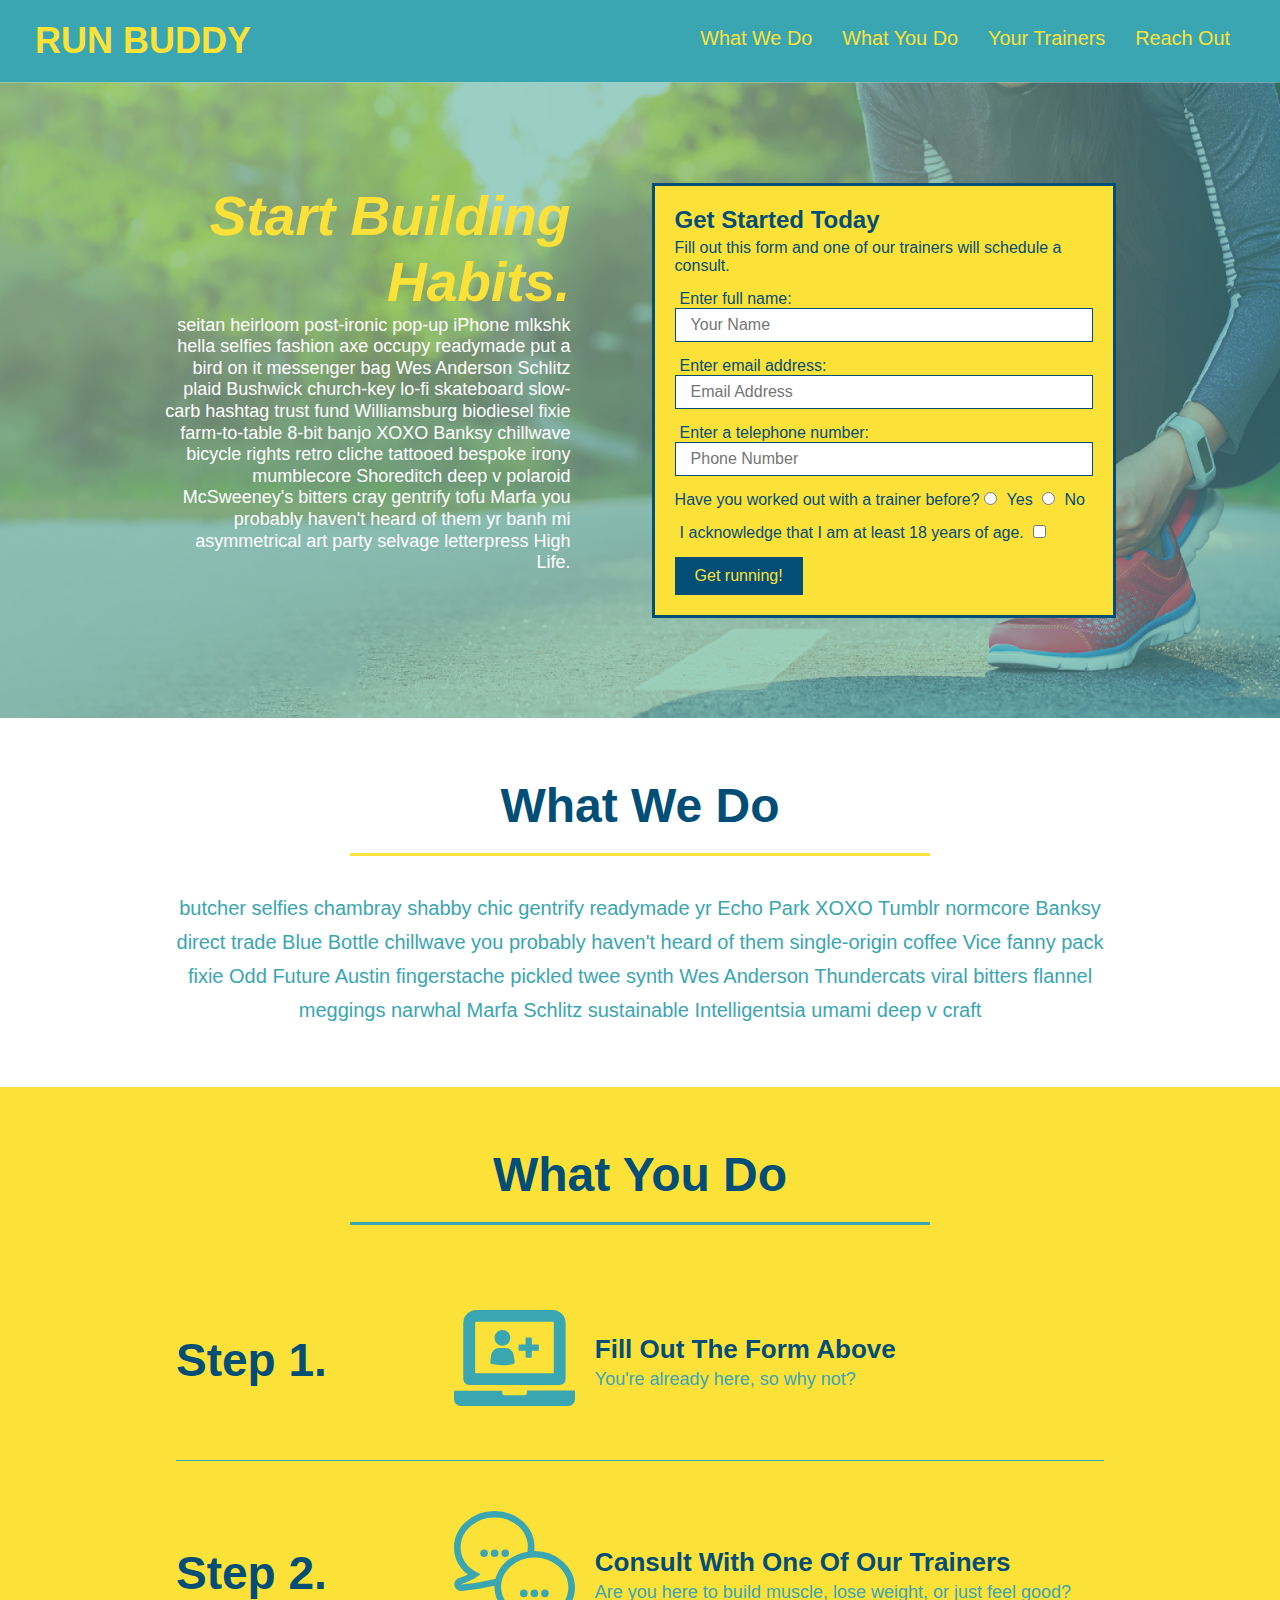
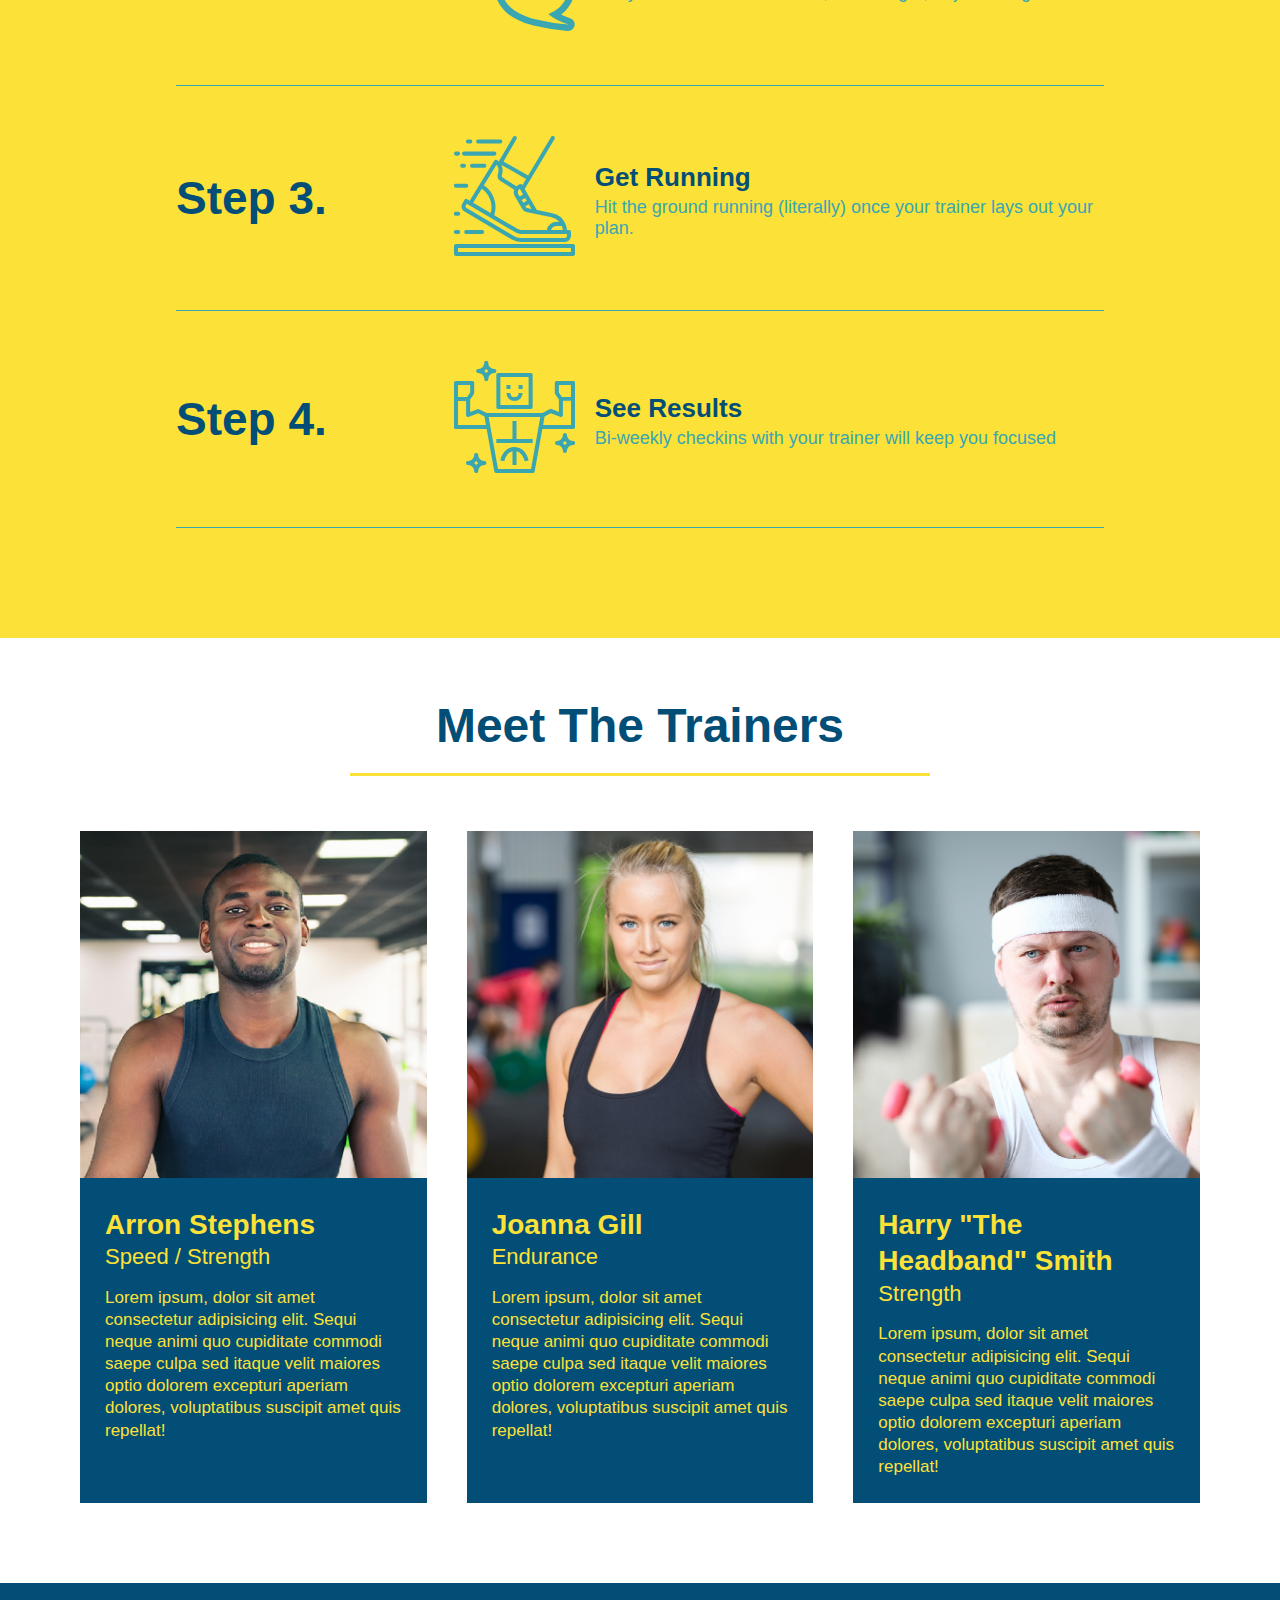
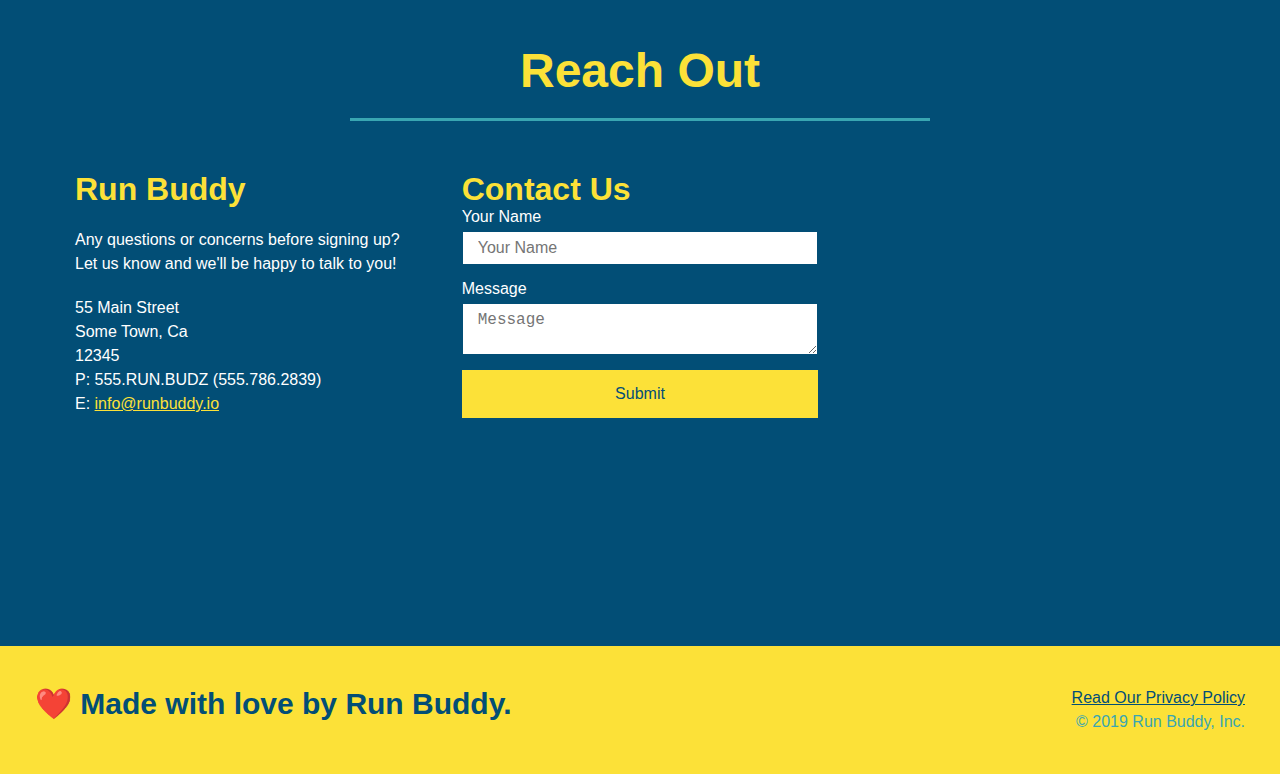
==== commit 31606a01: "added mediaqueries" ====
--- a/index.html
+++ b/index.html
@@ -1,6 +1,7 @@
 <!DOCTYPE html>
 <html lang="en">
   <head>
+    <meta name="viewport" content="width-device-width, inital-scale=1.0" />
     <meta charset="UTF-8" />
     <link rel="stylesheet" href="./assets/css/style.css">
     <title>Run Buddy</title>
--- a/assets/css/style.css
+++ b/assets/css/style.css
@@ -45,7 +45,7 @@
   }
   
   header nav ul li a {
-    margin: 0 30px;
+    margin: 10px 15px;
     font-weight: lighter;
     font-size: 1.55vw;
   }
@@ -91,6 +91,7 @@
     display: flex;
     justify-content: center;
     flex-wrap: wrap;
+    align-items: flex-start;
   }
   
   .hero-cta {
@@ -99,7 +100,7 @@
     margin: 3.5%;
     color: #fff;
     font-size: 18px;
-    line-height: 1.3;
+    line-height: 1.2;
   }
   
   .hero-cta h2 {
@@ -151,7 +152,7 @@
   
   
   .section-title {
-    font-size: 55px;
+    font-size: 48px;
     border-bottom: 3px solid;
     color: #024e76;
     padding-bottom: 20px;
@@ -349,3 +350,26 @@
     display: flex;
   }
 
+/* Media Query for Smaller Desktop Screens and Smaller */
+@media screen and (max-width:980px) {
+  header h1 a {
+    /* this will be applied on any screen smaller than 980px */
+    
+  }
+}
+
+/* Media Query for Tablets and Smaller */
+@media screen and (max-width:768px) {
+  header h1 {
+    /* this will be applied on any screen between 768px and 575px */
+    
+  }
+}
+
+/* Media Query for Mobile Phones and Smaller */
+@media screen and (max-width:575px) {
+  header h1 {
+    /* this will be applied on any screen smaller than 575px */
+    
+  }
+}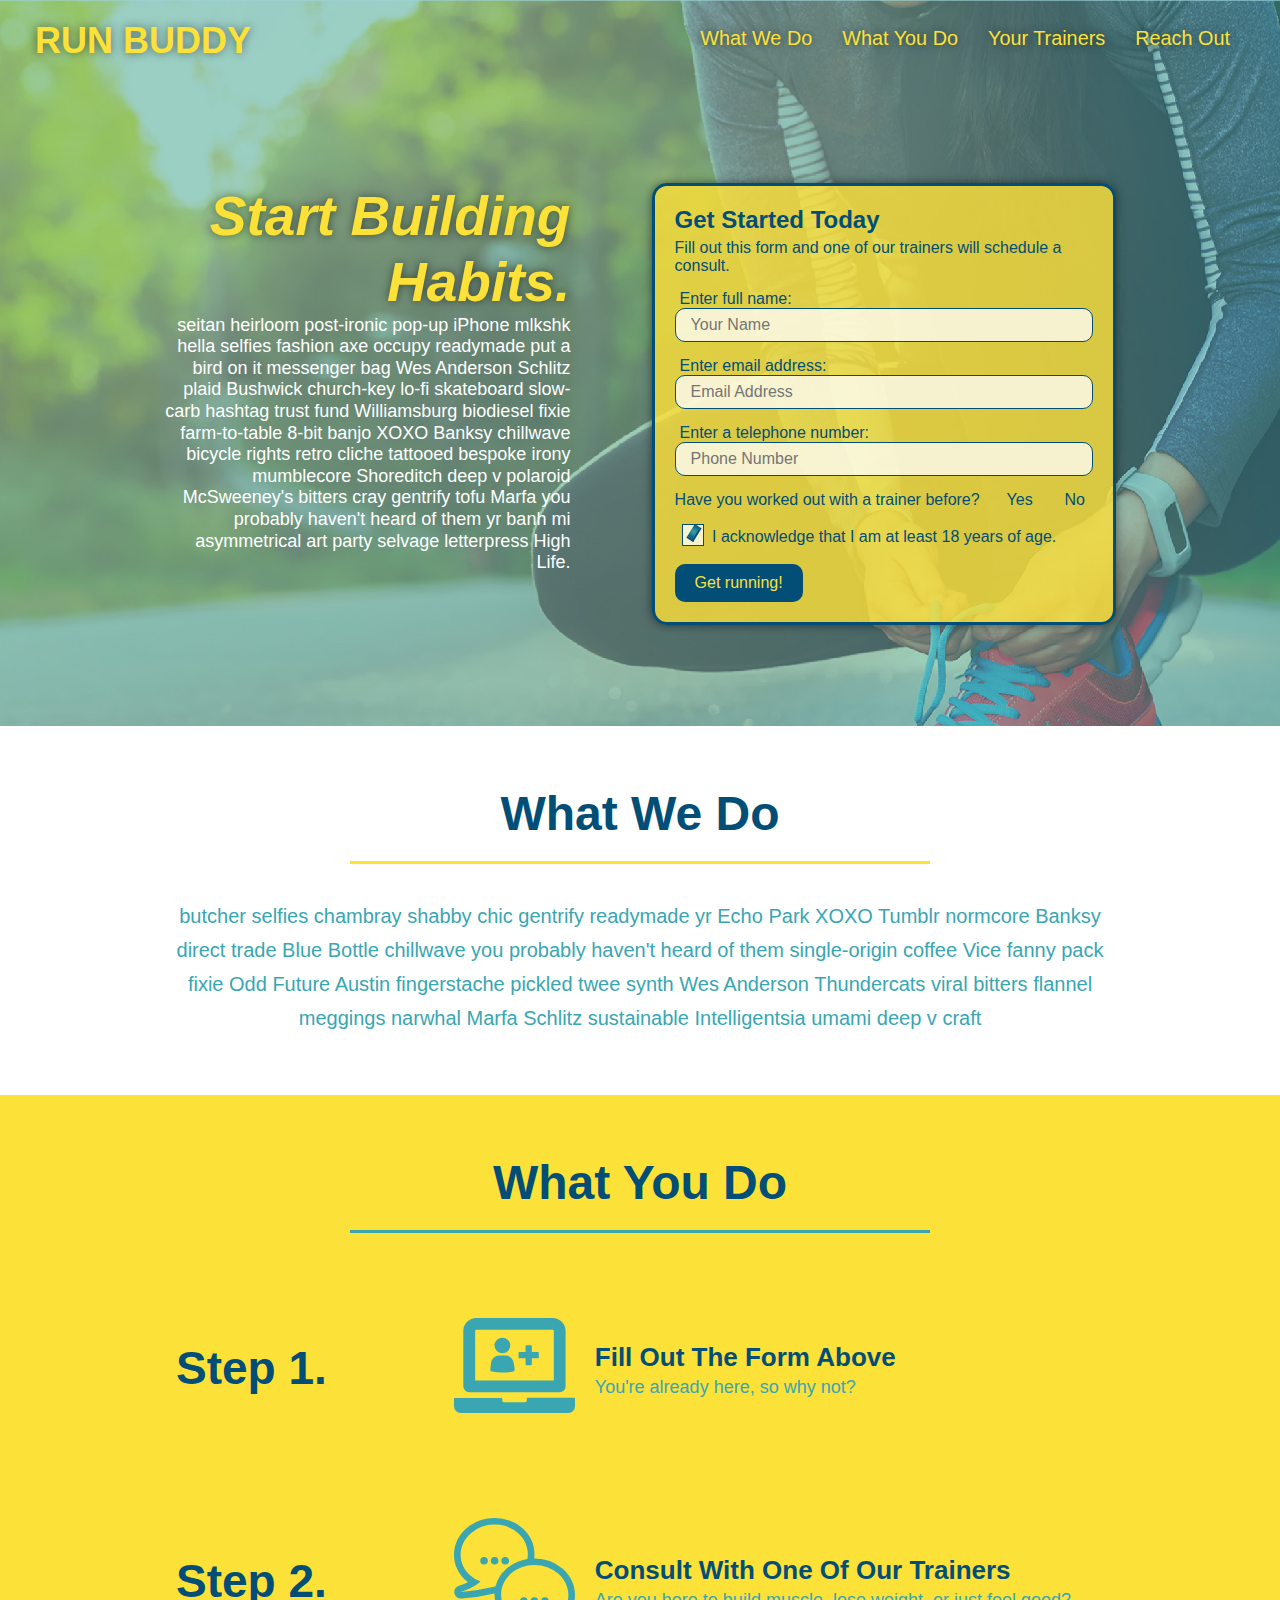
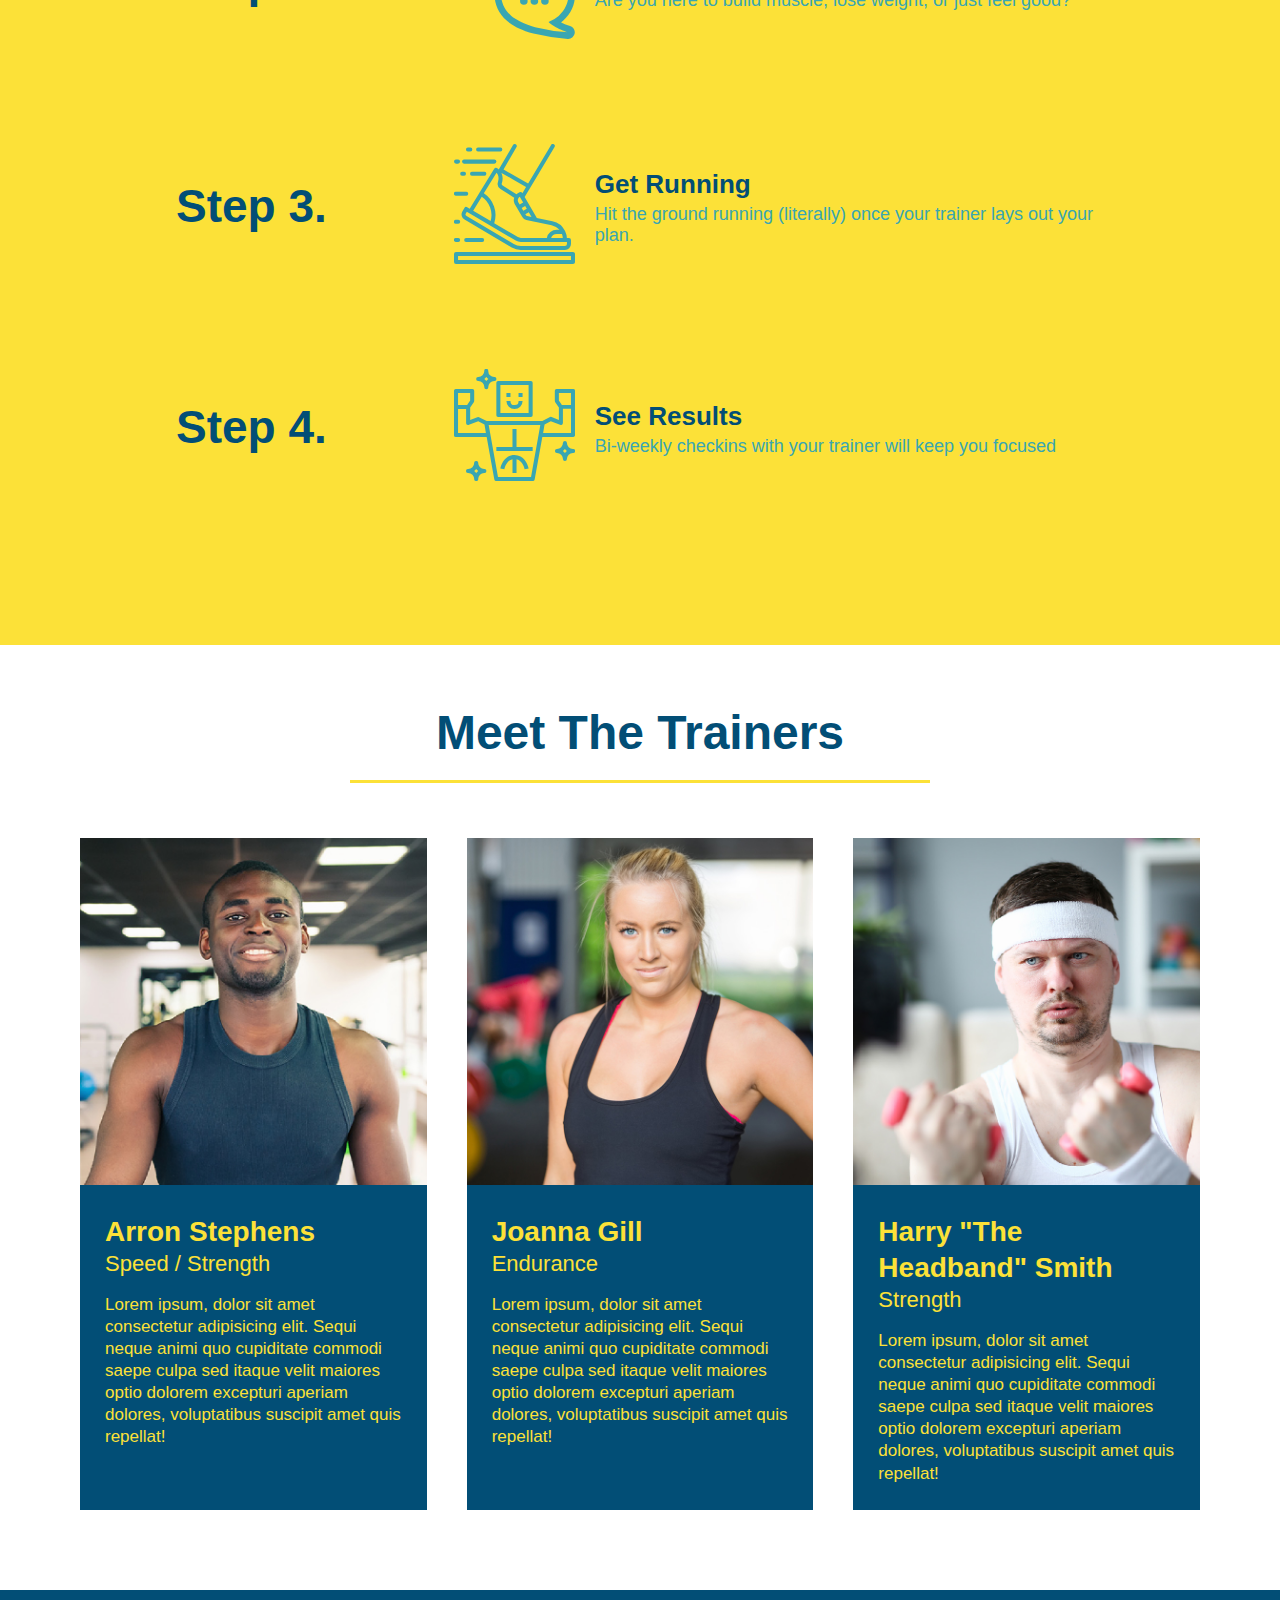
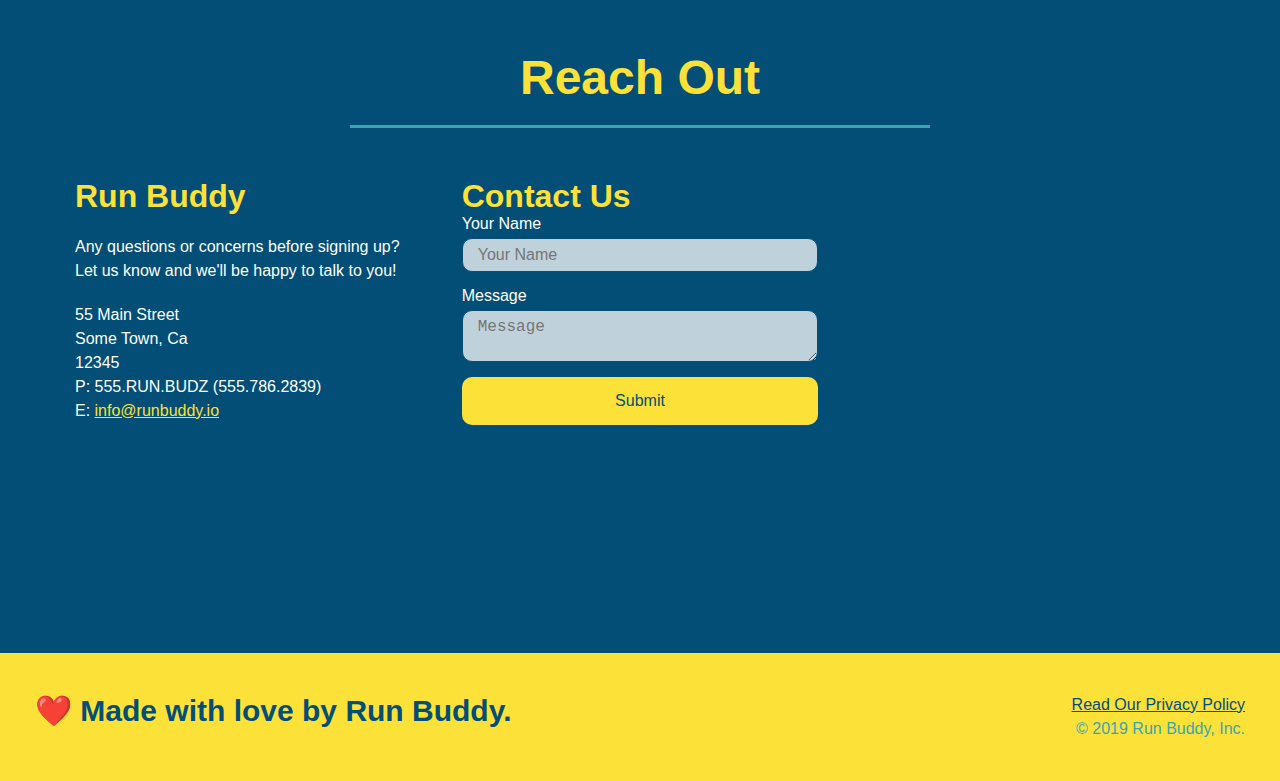
==== commit 54b2c80a: "final css touches" ====
--- a/index.html
+++ b/index.html
@@ -57,16 +57,20 @@
           <input type="tel" placeholder="Phone Number" name="phone" id="phone" class="form-input" />
           <p>
             Have you worked out with a trainer before? 
-            <input type="radio" name="trainer-confirm" id="trainer-yes" />
-            <label for="trainer-yes">Yes</label>
-            <input type="radio" name="trainer-confirm" id="trainer-no"/>
-            <label for="trainer-no">No</label>
+            <span class="radio-wrapper">
+              <input type="radio" name="trainer-confirm" id="trainer-yes" />
+              <label for="trainer-yes">Yes</label>
+            </span>
+            <span class="radio-wrapper">
+              <input type="radio" name="trainer-confirm" id="trainer-no" />
+              <label for="trainer-no">No</label>
+            </span>
           </p>
           <p>
-            <label for="checkbox">
-              I acknowledge that I am at least 18 years of age.
-            </label>
-            <input type="checkbox" name="checkpoint1" id="checkbox" />
+            <span class="checkbox-wrapper">
+              <input type="checkbox" name="age-confirm" id="checkbox" />
+              <label for="checkbox">I acknowledge that I am at least 18 years of age.</label>
+            </span>
           </p>
           <button type="submit">
             Get running!
--- a/assets/css/style.css
+++ b/assets/css/style.css
@@ -1,375 +1,588 @@
+:root {
+  --primary-color: #fce138;
+  --secondary-color: #024e76;
+  --tertiary-color: #39a6b2;
+}
+
 * {
-    box-sizing: border-box;
-    margin: 0;
-    padding: 0;
-  }
-  
-  body {
-    color: #39a6b2;
-    font-family: Helvetica, Arial, sans-serif;
-  }
-  
-  
-  /*apply styles to <header> */
-  
+  box-sizing: border-box;
+  margin: 0;
+  padding: 0;
+}
+
+body {
+  color: var(--tertiary-color);
+  font-family: Helvetica, Arial, sans-serif;
+}
+
+
+/* HEADER / NAV BAR STYLES START */
+
+header {
+  padding: 20px 35px;
+  background-color: var(--tertiary-color);
+  display: flex;
+  justify-content: space-between;
+  flex-wrap: wrap;
+  position: sticky;
+  position: -webkit-sticky;
+  top: 0;
+  background-image: url("../images/hero-bg.jpg");
+  background-size: cover;
+  background-attachment: fixed;
+  background-position: 80%;
+  z-index: 9999;
+}
+
+header h1 {
+  font-weight: bold;
+  margin: 0;
+  font-size: 36px;
+  color: var(--primary-color);
+  text-shadow: 0 0 10px rgba(0, 0, 0, 0.5);
+}
+
+header a {
+  text-decoration: none;
+  color: var(--primary-color);
+}
+
+header nav {
+  margin: 7px 0;
+}
+
+header nav ul {
+  display: flex;
+  flex-wrap: wrap;
+  justify-content: space-between;
+  align-items: center;
+  list-style: none;
+}
+
+header nav ul li a {
+  padding: 10px 15px;
+  font-weight: lighter;
+  font-size: 1.55vw;
+  text-shadow: 0 0 10px rgba(0, 0, 0, 0.5);
+}
+
+header nav ul li a:hover {
+  background: var(--primary-color);
+  color: var(--secondary-color), ;
+  border-radius: 15px;
+  text-shadow: none;
+}
+
+/* HEADER / NAVBAR STYLES END */
+
+
+
+/* FOOTER STYLES START */
+footer {
+  background: var(--primary-color);
+  padding: 40px 35px;
+  display: flex;
+  justify-content: space-between;
+  flex-wrap: wrap;
+  width: 100%;
+}
+
+footer h2 {
+  color: var(--secondary-color);
+  font-size: 30px;
+  margin: 0;
+}
+
+footer div {
+  line-height: 1.5;
+  text-align: right;
+}
+
+footer a {
+  color: var(--secondary-color);
+}
+/* END FOOTER STYLES */
+
+/* STYLE ALL SECTION TAGS */
+section {
+  padding: 60px;
+}
+
+/* HERO STYLES START */
+.hero {
+  background-image: url('../images/hero-bg.jpg');
+  background-size: cover;
+  display: flex;
+  justify-content: center;
+  flex-wrap: wrap;
+  align-items: flex-start;
+  background-attachment: fixed;
+  background-position: 80%;
+}
+
+.hero-cta {
+  width: 35%;
+  text-align: right;
+  margin: 3.5%;
+  color: #fff;
+  font-size: 18px;
+  line-height: 1.2;
+}
+
+.hero-cta h2 {
+  font-style: italic;
+  font-size: 55px;
+  color: var(--primary-color);
+  text-shadow: 0 0 10px rgba(0, 0, 0, 0.5);
+}
+
+.hero-form {
+  border: 3px solid var(--secondary-color);
+  background-color: rgba(255, 225, 56, 0.8);
+  padding: 20px;
+  color: var(--secondary-color);
+  width: 40%;
+  margin: 3.5%;
+  border-radius: 15px;
+  box-shadow: 0 0 10px rgba(0, 0, 0, 0.5);
+}
+
+.hero-form button:hover {
+  background-color: var(--tertiary-color);  
+}
+
+.hero-form h3 {
+  font-size: 24px;
+  margin: 0;
+}
+.hero-form p {
+  margin: 5px 0 15px 0;
+}
+
+.form-input {
+  border: 1px solid var(--secondary-color);
+  display: block;
+  padding: 7px 15px;
+  font-size: 16px;
+  color: var(--secondary-color);
+  width: 100%;
+  margin-bottom: 15px; 
+  border-radius: 10px;
+  background-color: rgba(255,255,255, 0.75);
+}
+
+.form-input:focus {
+  background-color: rgba(255,255,255, 1);
+  outline: none;
+}
+
+.hero-form label {
+  margin: 0 5px;
+}
+
+.hero-form button {
+  color: var(--primary-color);
+  background-color: var(--secondary-color);
+  border: none;
+  padding: 10px 20px;
+  font-size: 16px;
+  border-radius: 10px;
+} 
+
+.checkbox-wrapper input, .radio-wrapper input {
+  opacity: 0;
+}
+
+.checkbox-wrapper label, .radiowrapper label {
+  position: relative;
+  left: 10px;
+  margin: 10px;
+  line-height: 1.6;
+}
+
+.checkbox-wrapper label::before, .radio-wrapper label::before {
+  content: "";
+  height: 20px;
+  width: 20px;
+  background:rgba(255,255,255, 0.75);
+  border: 1px solid var(--secondary-color);
+  position: absolute;
+  top: -4px;
+  left: -30px;
+}
+
+.radio-wrapper label::before {
+  border-radius: 50%;
+}
+
+.radio-wrapper label::after {
+  content: "";
+  width: 20px;
+  height: 20px;
+  border-radius: 50%;
+  background: var(--secondary-color);
+  position: absolute;
+  left: -29px;
+  top: -3px;
+}
+
+.checkbox-wrapper label::after {
+  content: "";
+  height: 6px;
+  width: 14px;
+  border-left: 2px solid var(--secondary-color);
+  border-bottom: 2px solid var(--secondary-color);
+  position: absolute;
+  left: -26px;
+  top: 1px;
+  transform: rotate(-58deg);
+  background-image: radial-gradient(circle, var(--tertiary-color), var(--secondary-color));
+}
+
+.checkbox-wrapper input:checked + label,
+.radio-wrapper input:checked + label {
+  content: none;
+}
+
+checkbox-wrapper input:checked + label::after {
+  content: "";
+}
+
+/* HERO STYLES END */
+
+
+/* SECTION TITLE STYLES START */
+.section-title {
+  font-size: 48px;
+  border-bottom: 3px solid;
+  color: var(--secondary-color);
+  padding-bottom: 20px;
+  text-align: center;
+  margin: 0 auto 35px auto;
+  width: 50%;
+}
+
+.primary-border {
+  border-color: var(--primary-color);
+}
+
+.secondary-border {
+  border-color: var(--tertiary-color);
+}
+/* SECTION TITLE STYLES END */
+
+/* WHAT WE DO STYLES */
+
+.intro p {
+  line-height: 1.7;
+  color: var(--tertiary-color);
+  width: 80%;
+  margin: 0 auto;
+  font-size: 20px;
+  text-align: center;
+}
+/* WHAT YOU DO STYLES END */
+
+
+/* WHAT YOU DO STYLES START */
+.steps { 
+  background: var(--primary-color);
+}
+
+.step {
+  margin: 50px auto;
+  padding-bottom: 50px;
+  width: 80%;
+  border-bottom: 1px solid var(--primary-color);
+  display: flex;
+  flex-wrap: wrap;
+  align-items: center;
+  justify-content: space-between;
+}
+
+.step:last-child {
+  border-bottom: none;
+}
+
+.step h3 {
+  color: var(--secondary-color);
+  font-size: 46px;
+  flex: 1 30%;
+}
+
+.step-info {
+  flex: 2 70%;
+  display: flex;
+  flex-wrap: wrap;
+  align-items: center;
+}
+
+.step-img {
+  flex: 1 12%;
+  margin-right: 20px;
+}
+
+.step-img img {
+  max-width: 100%;
+}
+
+.step-text {
+  flex: 12;
+}
+
+.step-text p {
+  color: var(--tertiary-color);
+  font-size: 18px;
+}
+
+.step-text h4 {
+  font-size: 26px;
+  line-height: 1.5;
+  color: var(--secondary-color);
+}
+/* WHAT YOU DO STYLES END */
+
+/* MEET THE TRAINERS START */
+.trainers {
+  width: 100%;
+  margin: 0 auto;
+  display: flex;
+  flex-wrap: wrap;
+  justify-content: space-around;
+}
+
+.trainer {
+  margin: 20px;
+  flex: 1;
+  background: var(--secondary-color);
+  color: var(--primary-color);
+}
+
+.trainer img {
+  width: 100%;
+}
+
+.trainer-bio {
+  padding: 25px;
+  line-height: 1.3;
+}
+
+.trainer-bio h3 {
+  font-size: 28px;
+}
+
+.trainer-bio h4 {
+  font-weight: lighter;
+  font-size: 22px;
+  margin-bottom: 15px;
+}
+
+.trainer-bio p {
+  font-size: 17px;
+}
+/* TRAINER STYLES END */
+
+/* REACH OUT STYLES START */
+.contact {
+  background: var(--secondary-color);
+}
+
+.contact h2 {
+  color: var(--primary-color);
+}
+
+.contact-info {
+  display: flex;
+  justify-content: space-between;
+  flex-wrap: wrap;
+}
+
+.contact-info > * {
+  flex: 1;
+  margin: 15px;
+}
+
+.contact-info iframe {
+  height: 400px;
+}
+
+.contact-info div {
+  color: white;
+}
+
+.contact-info h3 {
+  color: var(--primary-color);
+  font-size: 32px;
+}
+
+.contact-info p, .contact-info address {
+  margin: 20px 0;
+  line-height: 1.5;
+  font-size: 16px;
+  font-style: normal;
+}
+
+.contact-form input, .contact-form textarea {
+  border: 1px solid var(--secondary-color);
+  display: block;
+  padding: 7px 15px;
+  font-size: 16px;
+  color: var(--secondary-color);
+  width: 100%;
+  margin-bottom: 15px;
+  margin-top: 5px;
+  border-radius: 10px;
+  background-color: rgba(255,255,255, 0.75);
+}
+
+.contact-form input:focus, .contact-form textarea:focus {
+  background-color: rgba(255,255,255, 1);
+  outline: none;
+}
+
+.contact-form button {
+  width: 100%;
+  border: none;
+  background: var(--primary-color);
+  color: var(--secondary-color);
+  text-align: center;
+  padding: 15px 0;
+  font-size: 16px;
+  border-radius: 10px;
+}
+
+.contact-form button:hover {
+  color: var(--primary-color);
+  background: var(--tertiary-color);
+}
+
+.contact-info a {
+  color: var(--primary-color);
+}
+/* REACH OUT STYLES END */
+
+/* UTILITIES */
+.text-left {
+  text-align: left;
+}
+
+.text-right {
+  text-align: right;
+}
+
+.flex-row {
+  display: flex;
+}
+
+/* MEDIA QUERY FOR SMALLER DESKTOP SCREENS AND SMALLER */
+@media screen and (max-width: 980px) {
   header {
-    padding: 20px 35px;
-    background-color: #39a6b2;
-    display: flex;
-    justify-content: space-between;
-    flex-wrap: wrap;
-  }
-  
+    padding-bottom: 0;
+    justify-content: center;
+    position: relative;
+  }
+
   header h1 {
-    font-weight: bold;
-    margin: 0;
-    font-size: 36px;
-    color: #fce138;
-  }
-  
-  header a {
-    text-decoration: none;
-    color: #fce138;
-  }
-  
-  header nav {
-    margin: 7px 0;
-  }
-  
+    width: 100%;
+    text-align: center;
+  }
+
   header nav ul {
-    display: flex;
-    flex-wrap: wrap;
-    justify-content: space-between;
-    align-items: center;
-    list-style: none;
-  }
-  
+    margin-top: 20px;
+    width: 100%;
+    justify-content: center;
+  }
+
   header nav ul li a {
-    margin: 10px 15px;
-    font-weight: lighter;
-    font-size: 1.55vw;
-  }
-  
-  /* HEADER / NAVBAR STYLES END */
-  
-  
-  
-  /* FOOTER STYLES START */
-  footer {
-    background: #fce138;
-    padding: 40px 35px;
-    display: flex;
-    justify-content: space-between;
-    flex-wrap: wrap;
+    font-size: 20px;
+  }
+
+  footer h2, footer div {
+    text-align: center;
     width: 100%;
   }
-  
-  footer h2 {
-    color: #024e76;
-    font-size: 30px;
-    margin: 0;
-  }
-  
-  footer div {
-    line-height: 1.5;
-    text-align: right;
-  }
-  
-  footer a {
-    color: #024e76;
-  }
- 
-  section {
-    padding: 60px;
-  }
-  
-  /*hero Style Start */
-  .hero {
-    background-image: url('../images/hero-bg.jpg');
-    background-size: cover;
-    background-position: center;
-    display: flex;
-    justify-content: center;
-    flex-wrap: wrap;
-    align-items: flex-start;
+
+  .hero-cta, .hero-form {
+    width: 100%;
   }
   
   .hero-cta {
-    width: 35%;
-    text-align: right;
-    margin: 3.5%;
-    color: #fff;
-    font-size: 18px;
-    line-height: 1.2;
-  }
-  
-  .hero-cta h2 {
-    font-style: italic;
-    font-size: 55px;
-    color: #fce138;
-  }
-  
-  .hero-form {
-    border: 3px solid #024e76;
-    background-color: #fce138;
-    padding: 20px;
-    color: #024e76;
-    width: 40%;
-    margin: 3.5%;
-  }
-  
-  .hero-form h3 {
-    font-size: 24px;
-    margin: 0;
-  }
-  .hero-form p {
-    margin: 5px 0 15px 0;
-  }
-  
-  .form-input {
-    border: 1px solid #024e76;
-    display: block;
-    padding: 7px 15px;
-    font-size: 16px;
-    color: #024e76;
-    width: 100%;
-    margin-bottom: 15px; 
-  }
-  
-  .hero-form label {
-    margin: 0 5px;
-  }
-  
-  .hero-form button {
-    color: #fce138;
-    background-color: #024e76;
-    border: none;
-    padding: 10px 20px;
-    font-size: 16px;
-  } 
-  /*Hero Style End*/
-  
-  
-  
+    text-align: center;
+  }
+
   .section-title {
-    font-size: 48px;
-    border-bottom: 3px solid;
-    color: #024e76;
-    padding-bottom: 20px;
-    text-align: center;
-    margin: 0 auto 35px auto;
-    width: 50%;
-  }
-  
-  .primary-border {
-    border-color: #fce138;
-  }
-  
-  .secondary-border {
-    border-color: #39a6b2;
-  }
-  
-  
-  
-  
-  .intro p {
-    line-height: 1.7;
-    color: #39a6b2;
     width: 80%;
-    margin: 0 auto;
-    font-size: 20px;
-    text-align: center;
-  }
-
-  .steps { 
-    background: #fce138;
-  }
-  
-  .step {
-    margin: 50px auto;
-    padding-bottom: 50px;
-    width: 80%;
-    border-bottom: 1px solid #39a6b2;
-    display: flex;
-    flex-wrap: wrap;
-    align-items: center;
-    justify-content: space-between;
-  }
-  
-  .step h3 {
-    color: #024e76;
-    font-size: 46px;
-    flex: 1 30%;
-  }
-  
-  .step-info {
-    flex: 2 70%;
-    display: flex;
-    flex-wrap: wrap;
-    align-items: center;
-  }
-  
-  .step-img {
-    flex: 1 12%;
-    margin-right: 20px;
-  }
-  
-  .step-img img {
-    max-width: 100%;
-  }
-  
-  .step-text {
-    flex: 12;
-  }
-  
-  .step-text p {
-    color: #39a6b2;
-    font-size: 18px;
-  }
-  
-  .step-text h4 {
-    font-size: 26px;
-    line-height: 1.5;
-    color: #024e76;
-  }
-  
- 
-  .trainers {
-    width: 100%;
-    margin: 0 auto;
-    display: flex;
-    flex-wrap: wrap;
-    justify-content: space-around;
   }
   
   .trainer {
-    margin: 20px;
-    flex: 1;
-    background: #024e76;
-    color: #fce138;
+    flex: 0 70%;
   }
   
-  .trainer img {
+  .contact-info iframe{
+    flex: 1 100%;
+  }
+}
+
+/* MEDIA QUERY FOR TABLETS AND SMALLER */
+@media screen and (max-width: 768px) {
+  section {
+    padding: 30px 15px;
+  }
+
+  .step h3 {
+    flex: 1 100%;
+    text-align: center;
+  }
+
+  .step-info {
+    flex: 2 100%;
+    text-align: center;
+    justify-content: center;
+  }
+
+  .step-img {
+    flex: 0 32%;
+    margin-right: 0;
+    margin-top: 15px;
+    margin-bottom: 15px;
+  }
+
+  .step-text {
+    flex: 100%;  
+  }
+
+  .trainer-bio h3, .trainer-bio h4 {
+    display: block;
+  }
+}
+
+/* MEDIA QUERY FOR MOBILE PHONES AND SMALLER */
+@media screen and (max-width: 575px) {
+  .hero-form button {
     width: 100%;
   }
-  
-  .trainer-bio {
-    padding: 25px;
-    line-height: 1.3;
-  }
-  
-  .trainer-bio h3 {
-    font-size: 28px;
-  }
-  
-  .trainer-bio h4 {
-    font-weight: lighter;
-    font-size: 22px;
-    margin-bottom: 15px;
-  }
-  
-  .trainer-bio p {
-    font-size: 17px;
-  }
- /* Contact section start */
-  .contact {
-    background: #024e76;
-  }
-  
-  .contact h2 {
-    color: #fce138;
-  }
-  
+
+  .section-title {
+    width: 95%;
+  }
+
+  .intro p {
+    width: 100%;
+  }
+
+  .trainer {
+    flex: 0 100%;
+  }
+
   .contact-info {
-    display: flex;
-    justify-content: space-between;
-    flex-wrap: wrap;
-  }
-  
+    text-align: center;
+  }
+
   .contact-info > * {
-    flex: 1;
-    margin: 15px;
-  }
-  
-  .contact-info iframe {
-    height: 400px;
-  }
-  
-  .contact-info div {
-    color: white;
-  }
-  
-  .contact-info h3 {
-    color: #fce138;
-    font-size: 32px;
-  }
-  
-  .contact-info p, .contact-info address {
-    margin: 20px 0;
-    line-height: 1.5;
-    font-size: 16px;
-    font-style: normal;
-  }
-  
-  .contact-form input, .contact-form textarea {
-    border: 1px solid #024e76;
-    display: block;
-    padding: 7px 15px;
-    font-size: 16px;
-    color: #024e76;
-    width: 100%;
-    margin-bottom: 15px;
-    margin-top: 5px;
-  }
-  
-  .contact-form button {
-    width: 100%;
-    border: none;
-    background: #fce138;
-    color: #024e76;
-    text-align: center;
-    padding: 15px 0;
-    font-size: 16px;
-  }
-  
-  .contact-info a {
-    color: #fce138;
-  }
-  
-  /* Contact section end */
-  
-  .text-left {
-    text-align: left;
-  }
-  
-  .text-right {
-    text-align: right;
-  }
-  
-  .flex-row {
-    display: flex;
-  }
-
-/* Media Query for Smaller Desktop Screens and Smaller */
-@media screen and (max-width:980px) {
-  header h1 a {
-    /* this will be applied on any screen smaller than 980px */
-    
-  }
-}
-
-/* Media Query for Tablets and Smaller */
-@media screen and (max-width:768px) {
-  header h1 {
-    /* this will be applied on any screen between 768px and 575px */
-    
-  }
-}
-
-/* Media Query for Mobile Phones and Smaller */
-@media screen and (max-width:575px) {
-  header h1 {
-    /* this will be applied on any screen smaller than 575px */
-    
+    flex: 0 100%;
+  }
+
+  .contact-form {
+    order: 3;
   }
 }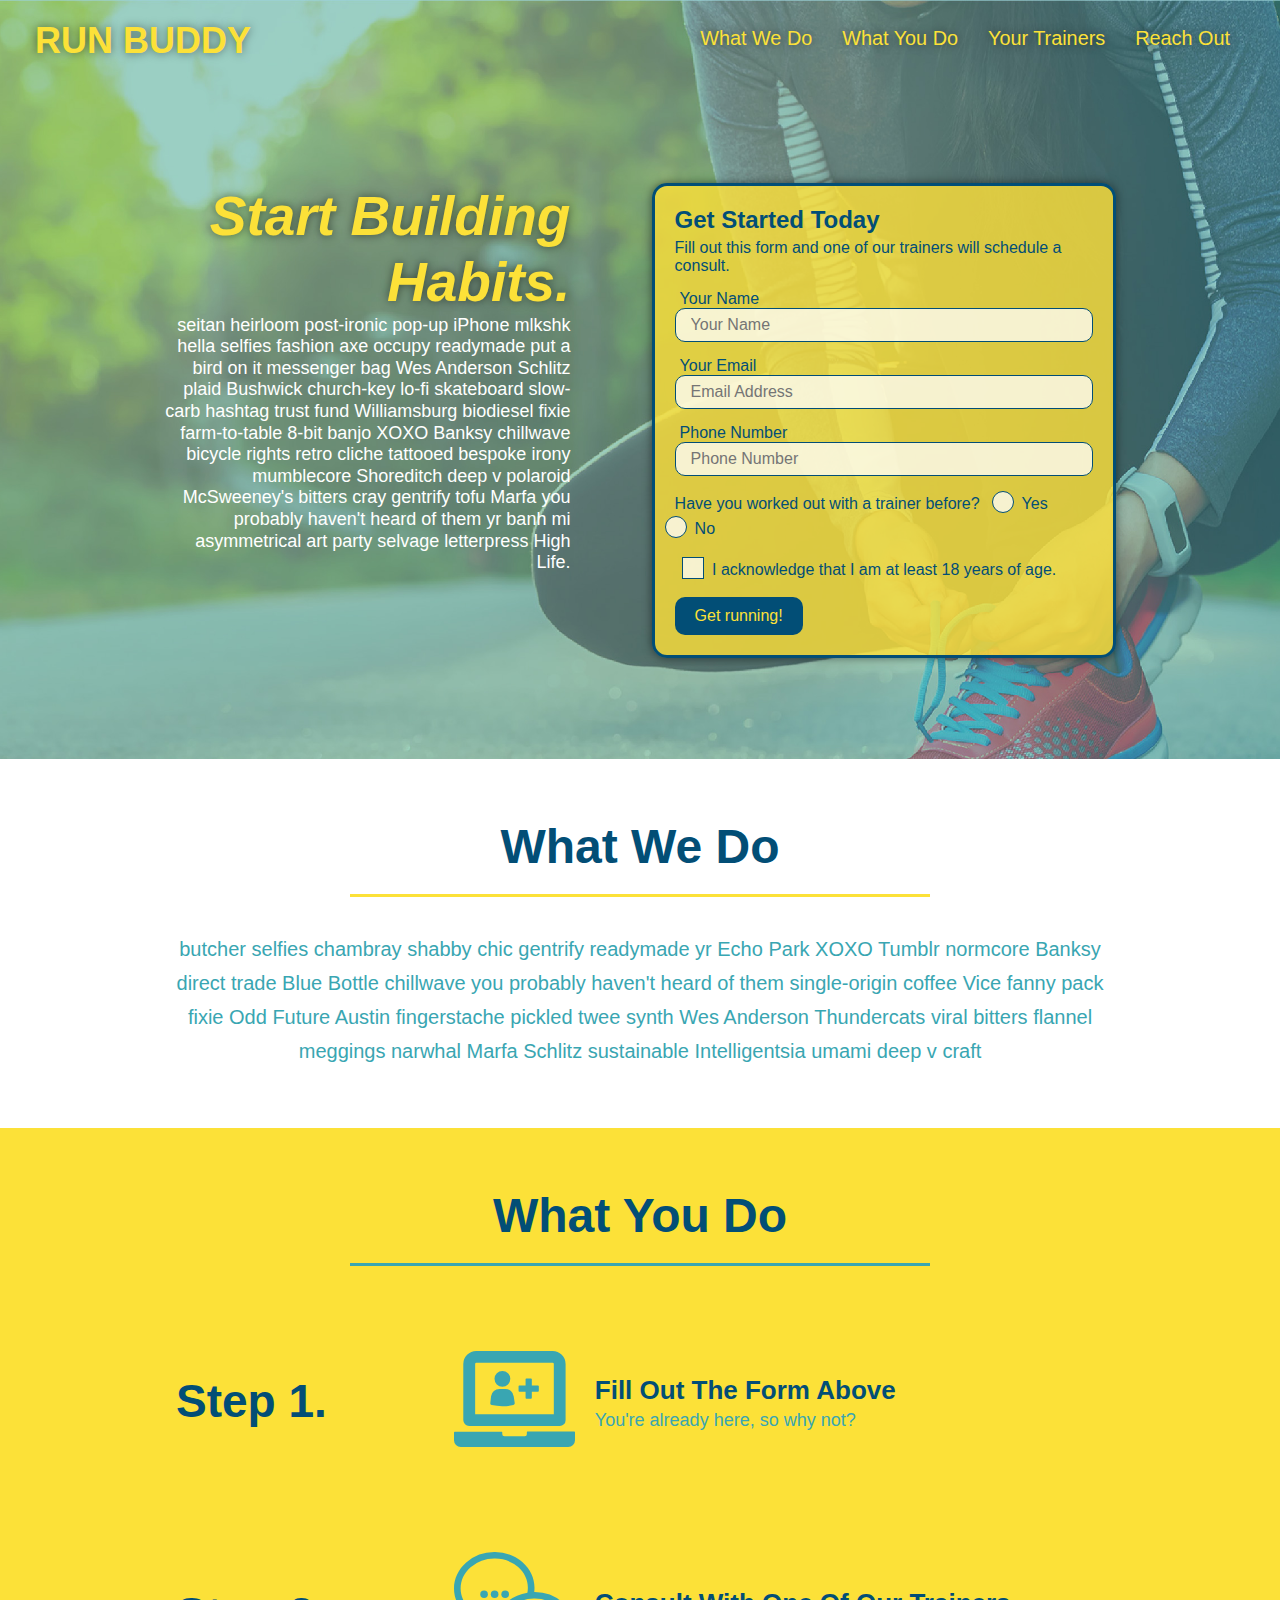
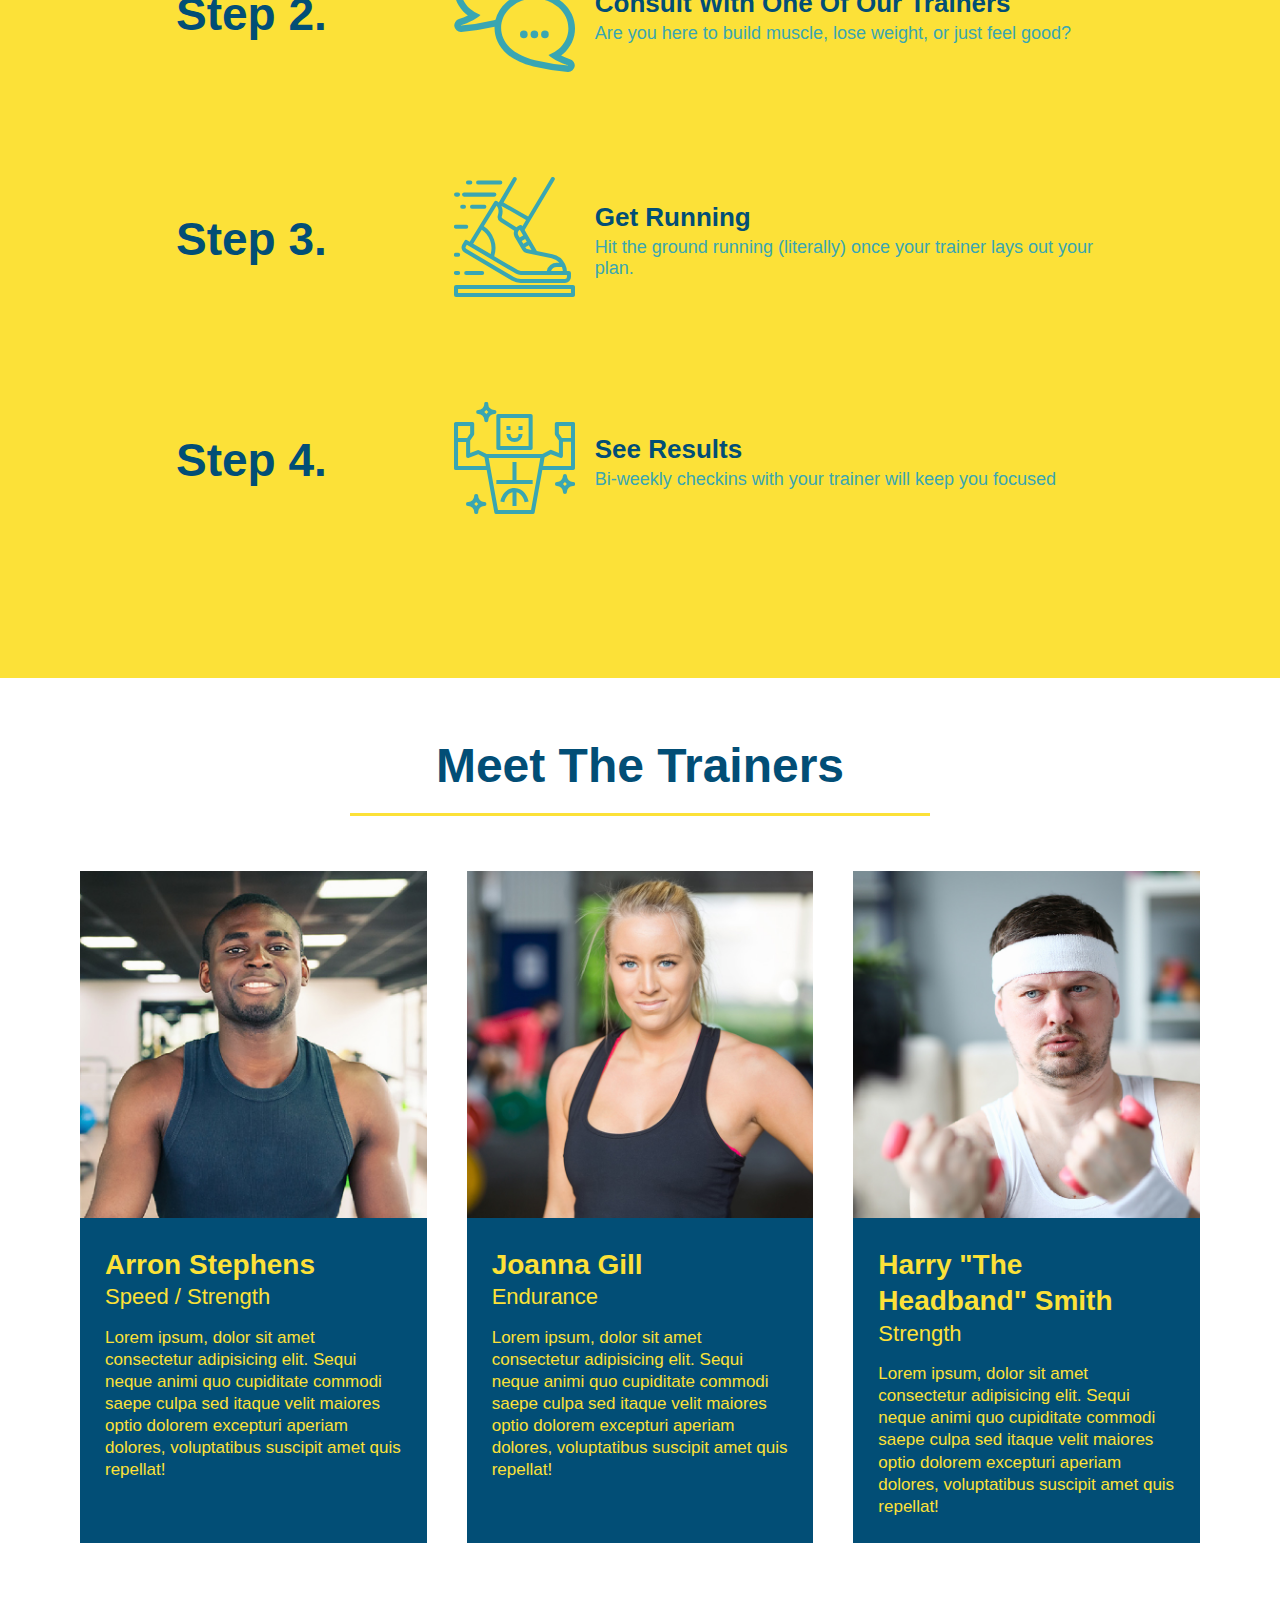
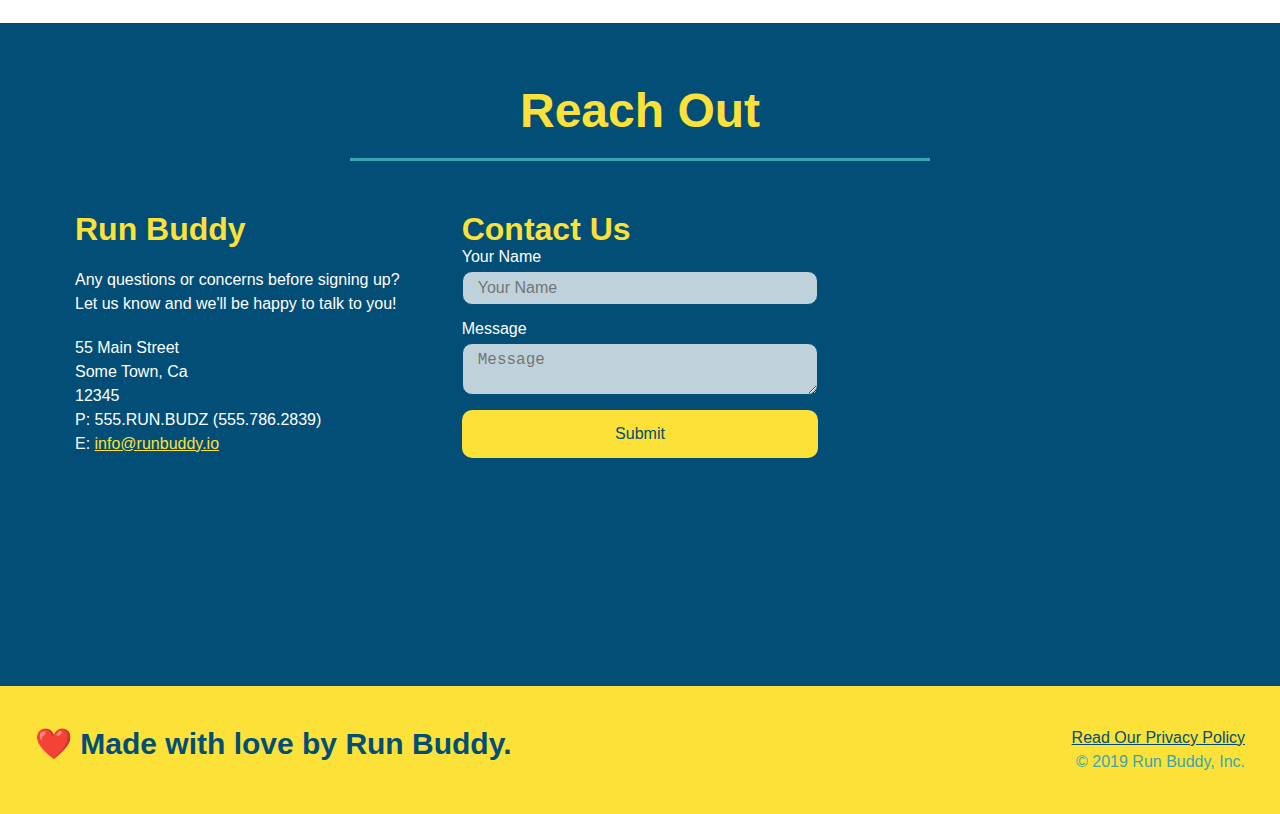
==== commit 08895b5f: "fixed buttons" ====
--- a/index.html
+++ b/index.html
@@ -49,14 +49,14 @@
         <h3>Get Started Today</h3>
         <p>Fill out this form and one of our trainers will schedule a consult.</p>
         <form>
-          <label for="name">Enter full name:</label>
+          <label for="name">Your Name</label>
           <input type="text" placeholder="Your Name" id="name" name="name" class="form-input" />
-          <label for="email">Enter email address:</label>
+          <label for="email">Your Email</label>
           <input type="email" placeholder="Email Address" id="email" name="email" class="form-input" />
-          <label for="phone">Enter a telephone number:</label>
+          <label for="phone">Phone Number</label>
           <input type="tel" placeholder="Phone Number" name="phone" id="phone" class="form-input" />
           <p>
-            Have you worked out with a trainer before? 
+            Have you worked out with a trainer before?
             <span class="radio-wrapper">
               <input type="radio" name="trainer-confirm" id="trainer-yes" />
               <label for="trainer-yes">Yes</label>
@@ -68,7 +68,7 @@
           </p>
           <p>
             <span class="checkbox-wrapper">
-              <input type="checkbox" name="age-confirm" id="checkbox" />
+              <input type="checkbox" name="checkpoint1" id="checkbox" />
               <label for="checkbox">I acknowledge that I am at least 18 years of age.</label>
             </span>
           </p>
--- a/assets/css/style.css
+++ b/assets/css/style.css
@@ -193,7 +193,7 @@
   opacity: 0;
 }
 
-.checkbox-wrapper label, .radiowrapper label {
+.checkbox-wrapper label, .radio-wrapper label {
   position: relative;
   left: 10px;
   margin: 10px;
@@ -204,8 +204,8 @@
   content: "";
   height: 20px;
   width: 20px;
-  background:rgba(255,255,255, 0.75);
-  border: 1px solid var(--secondary-color);
+  background: rgba(255, 255, 255, 0.75);  
+  border: 1px solid var(--secondary-color);  
   position: absolute;
   top: -4px;
   left: -30px;
@@ -217,13 +217,14 @@
 
 .radio-wrapper label::after {
   content: "";
+  height: 20px;
   width: 20px;
-  height: 20px;
   border-radius: 50%;
   background: var(--secondary-color);
   position: absolute;
   left: -29px;
   top: -3px;
+  background-image: radial-gradient(circle, var(--tertiary-color), var(--secondary-color));
 }
 
 .checkbox-wrapper label::after {
@@ -236,17 +237,19 @@
   left: -26px;
   top: 1px;
   transform: rotate(-58deg);
-  background-image: radial-gradient(circle, var(--tertiary-color), var(--secondary-color));
-}
-
-.checkbox-wrapper input:checked + label,
-.radio-wrapper input:checked + label {
+}
+
+.checkbox-wrapper input + label::after, 
+.radio-wrapper input + label::after {
   content: none;
 }
 
-checkbox-wrapper input:checked + label::after {
+.checkbox-wrapper input:checked + label::after, 
+.radio-wrapper input:checked + label::after {
   content: "";
 }
+
+
 
 /* HERO STYLES END */
 
